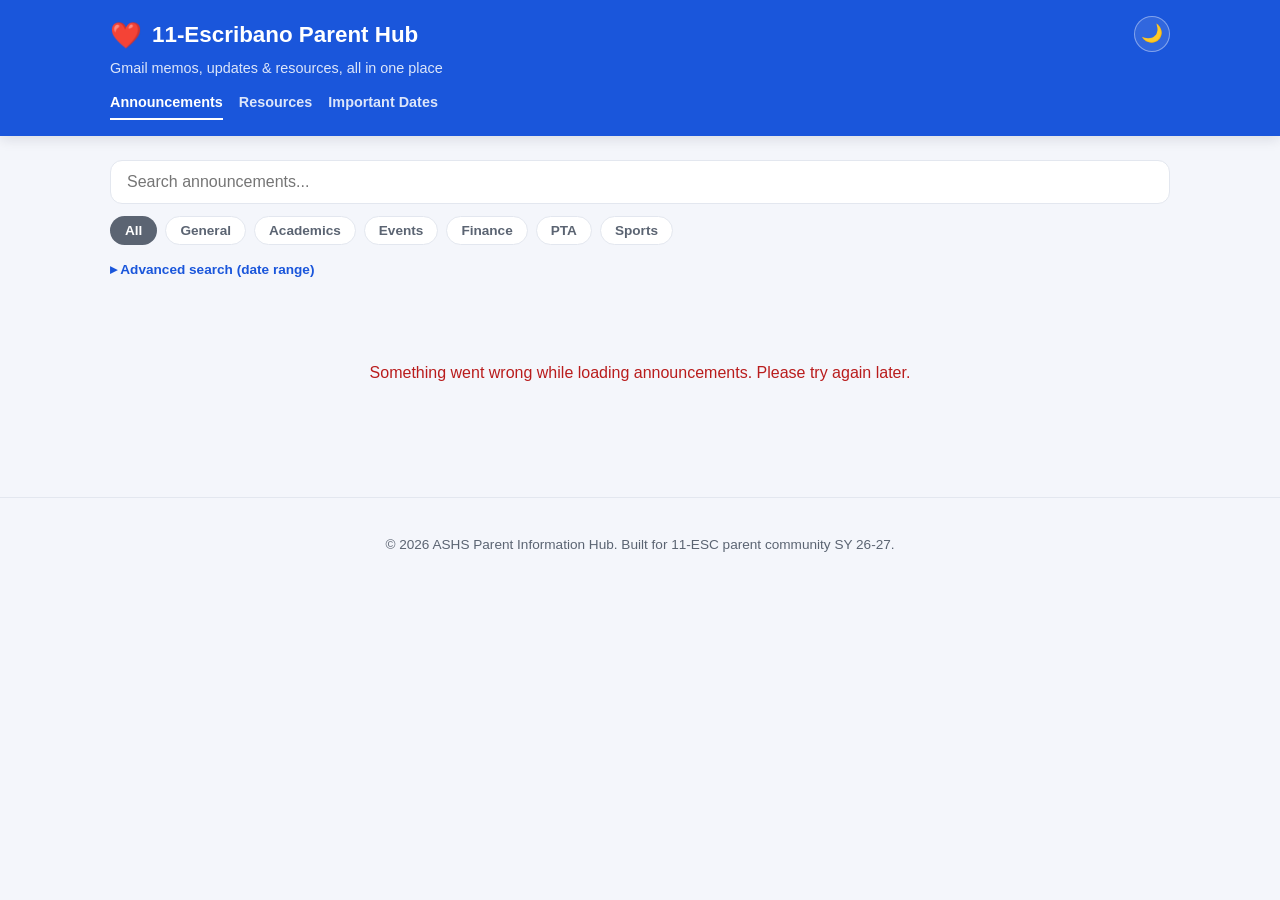
==== website/index.html @ edfa38f2 "Add Important Dates page New important-dates.html transcribes the school-year calendar shared by the" ====
<!DOCTYPE html>
<html lang="en">
<head>
  <meta charset="UTF-8" />
  <meta name="viewport" content="width=device-width, initial-scale=1.0" />
  <title>School Parent Information Hub</title>
  <meta name="description" content="Latest school announcements, events, and updates for parents." />
  <meta name="robots" content="noindex, nofollow" />
  <link rel="stylesheet" href="style.css" />
  <!-- Applies the saved/system theme before first paint, avoiding a flash
       of the wrong theme. theme.js (loaded later) only handles the toggle. -->
  <script>
    (function () {
      var saved = localStorage.getItem('theme');
      var theme = saved || (window.matchMedia('(prefers-color-scheme: dark)').matches ? 'dark' : 'light');
      document.documentElement.setAttribute('data-theme', theme);
    })();
  </script>
</head>
<body>

  <!-- ============================== HEADER ============================== -->
  <header class="site-header">
    <div class="header-inner">
      <button id="theme-toggle" class="theme-toggle" type="button" aria-label="Toggle dark mode">🌙</button>
      <div class="brand">
        <span class="brand-icon" aria-hidden="true">❤️</span>
        <span class="brand-name">11-Escribano Parent Hub</span>
      </div>
      <p class="brand-tagline">Gmail memos, updates &amp; resources, all in one place</p>
      <nav class="site-nav" aria-label="Site sections">
        <a href="index.html" class="site-nav-link is-active">Announcements</a>
        <a href="resources.html" class="site-nav-link">Resources</a>
        <a href="important-dates.html" class="site-nav-link">Important Dates</a>
      </nav>
    </div>
  </header>

  <!-- ============================== MAIN ============================== -->
  <main class="container">

    <!-- Controls: search + category filter -->
    <section class="controls" aria-label="Search and filter announcements">
      <div class="search-wrap">
        <label for="search-input" class="visually-hidden">Search announcements</label>
        <input
          type="search"
          id="search-input"
          class="search-input"
          placeholder="Search announcements..."
          autocomplete="off"
        />
      </div>

      <!-- Multi-select category chips: click to toggle a category on/off.
           No chips selected (besides "All") means no category restriction. -->
      <div class="category-chips" role="group" aria-label="Filter by category">
        <button type="button" class="category-chip is-active" data-category="all">All</button>
        <button type="button" class="category-chip" data-category="General">General</button>
        <button type="button" class="category-chip" data-category="Academics">Academics</button>
        <button type="button" class="category-chip" data-category="Events">Events</button>
        <button type="button" class="category-chip" data-category="Finance">Finance</button>
        <button type="button" class="category-chip" data-category="PTA">PTA</button>
        <button type="button" class="category-chip" data-category="Sports">Sports</button>
      </div>

      <button
        type="button"
        id="advanced-search-toggle"
        class="advanced-search-toggle"
        aria-expanded="false"
        aria-controls="advanced-search-panel"
      >
        ▸ Advanced search (date range)
      </button>

      <div id="advanced-search-panel" class="advanced-search-panel" hidden>
        <div class="date-field">
          <label for="date-from">From</label>
          <input type="date" id="date-from" />
        </div>
        <div class="date-field">
          <label for="date-to">To</label>
          <input type="date" id="date-to" />
        </div>
        <button type="button" id="date-clear" class="date-clear-btn">Clear dates</button>
      </div>
    </section>

    <!-- Status row: result count -->
    <p id="result-count" class="result-count" aria-live="polite"></p>

    <!-- Loading indicator -->
    <div id="loading-indicator" class="loading-indicator" role="status">
      <div class="spinner" aria-hidden="true"></div>
      <p>Loading announcements...</p>
    </div>

    <!-- No results message -->
    <div id="no-results" class="no-results" hidden>
      <p>No announcements found. Try a different search or category.</p>
    </div>

    <!-- Error message -->
    <div id="error-message" class="error-message" hidden>
      <p>Something went wrong while loading announcements. Please try again later.</p>
    </div>

    <!-- Announcement cards render here -->
    <section id="announcements-grid" class="announcements-grid" aria-label="Announcements"></section>

    <!-- Pagination controls -->
    <nav id="pagination" class="pagination" aria-label="Announcements pages" hidden>
      <button id="pagination-prev" class="pagination-btn" type="button">← Prev</button>
      <span id="pagination-status" class="pagination-status" aria-live="polite"></span>
      <button id="pagination-next" class="pagination-btn" type="button">Next →</button>
    </nav>

  </main>

  <!-- ============================== READ MORE MODAL ============================== -->
  <div id="modal-overlay" class="modal-overlay" hidden>
    <div class="modal" role="dialog" aria-modal="true" aria-labelledby="modal-title">
      <button id="modal-close" class="modal-close" aria-label="Close">&times;</button>
      <span id="modal-category" class="badge"></span>
      <h2 id="modal-title" class="modal-title"></h2>
      <p id="modal-date" class="modal-date"></p>
      <div id="modal-body" class="modal-body"></div>
      <div id="modal-attachments" class="modal-attachments"></div>
    </div>
  </div>

  <!-- ============================== FOOTER ============================== -->
  <footer class="site-footer">
    <p>&copy; <span id="footer-year"></span> ASHS Parent Information Hub. Built for 11-ESC parent community SY 26-27.</p>
  </footer>

  <script src="theme.js"></script>
  <script src="app.js"></script>
</body>
</html>
---- website/style.css ----
/* ============================================================================
   SCHOOL PARENT INFORMATION HUB — Stylesheet
   Design language: Material-inspired cards, rounded corners, soft shadows,
   accessible color contrast, mobile-first responsive layout.
   ============================================================================ */

/* ---------- Design tokens ---------- */
:root {
  --color-primary: #1a56db;
  --color-primary-dark: #1e429f;
  /* Deliberately independent of --color-primary: the header keeps this
     exact blue in both themes (a fixed brand color), while --color-primary
     itself gets brightened for dark mode so links/accents stay visible on
     a dark page background. Sharing one variable between "header
     background behind white text" and "accent color on a dark surface"
     would force a value that can't satisfy both contrast requirements. */
  --color-header-bg: #1a56db;
  --color-accent: #0e9f6e;
  --color-bg: #f4f6fb;
  --color-surface: #ffffff;
  --color-text: #1f2937;
  --color-text-muted: #5b6472;
  --color-border: #e3e7ef;
  --color-danger: #b91c1c;

  --category-general: #6b7280;
  --category-academics: #1a56db;
  --category-events: #7c3aed;
  --category-finance: #b45309;
  --category-pta: #be185d;
  --category-sports: #0e9f6e;

  --radius-md: 12px;
  --radius-lg: 16px;
  --shadow-sm: 0 1px 3px rgba(16, 24, 40, 0.08);
  --shadow-md: 0 4px 12px rgba(16, 24, 40, 0.10);
  --shadow-lg: 0 12px 32px rgba(16, 24, 40, 0.18);

  --header-height: 96px;
}

/* Dark theme overrides, applied via a data-theme attribute on <html> that
   theme.js sets before first paint (see the inline script in <head> of
   each page) — this avoids a flash of the wrong theme on load. Category
   badge colors are left unchanged: they're solid, saturated backgrounds
   with white text, so their contrast doesn't depend on the page theme. */
:root[data-theme="dark"] {
  --color-primary: #5b8def;
  --color-primary-dark: #3b6fd6;
  --color-accent: #22c58b;
  --color-bg: #10141c;
  --color-surface: #1a2130;
  --color-text: #e6e9ef;
  --color-text-muted: #9aa3b5;
  --color-border: #2b3346;
  --color-danger: #f87171;

  --shadow-sm: 0 1px 3px rgba(0, 0, 0, 0.4);
  --shadow-md: 0 4px 12px rgba(0, 0, 0, 0.5);
  --shadow-lg: 0 12px 32px rgba(0, 0, 0, 0.6);
}

/* ---------- Reset ---------- */
* {
  box-sizing: border-box;
}

html, body {
  margin: 0;
  padding: 0;
  /* Safety net: content (e.g. a long URL from an email body) that slips
     past a component's own wrapping rules scrolls within itself instead
     of stretching the whole page and breaking mobile layout. */
  overflow-x: hidden;
}

body {
  font-family: 'Segoe UI', Roboto, -apple-system, BlinkMacSystemFont, Arial, sans-serif;
  background-color: var(--color-bg);
  color: var(--color-text);
  line-height: 1.5;
  -webkit-font-smoothing: antialiased;
}

img {
  max-width: 100%;
}

.visually-hidden {
  position: absolute;
  width: 1px;
  height: 1px;
  overflow: hidden;
  clip: rect(0 0 0 0);
  white-space: nowrap;
}

/* ---------- Header ---------- */
.site-header {
  position: sticky;
  top: 0;
  z-index: 100;
  background-color: var(--color-header-bg);
  color: #fff;
  box-shadow: var(--shadow-md);
}

.header-inner {
  max-width: 1100px;
  margin: 0 auto;
  padding: 16px 20px;
  position: relative;
}

.theme-toggle {
  position: absolute;
  top: 16px;
  right: 20px;
  width: 36px;
  height: 36px;
  border-radius: 50%;
  border: 1px solid rgba(255, 255, 255, 0.4);
  background-color: rgba(255, 255, 255, 0.1);
  color: #fff;
  font-size: 1.1rem;
  line-height: 1;
  cursor: pointer;
  display: flex;
  align-items: center;
  justify-content: center;
}

.theme-toggle:hover,
.theme-toggle:focus {
  background-color: rgba(255, 255, 255, 0.2);
}

.brand {
  display: flex;
  align-items: center;
  gap: 10px;
  font-size: 1.4rem;
  font-weight: 700;
}

.brand-icon {
  font-size: 1.6rem;
}

.brand-tagline {
  margin: 4px 0 0;
  font-size: 0.9rem;
  color: rgba(255, 255, 255, 0.85);
}

.site-nav {
  display: flex;
  gap: 16px;
  margin-top: 12px;
}

.site-nav-link {
  color: rgba(255, 255, 255, 0.85);
  text-decoration: none;
  font-size: 0.9rem;
  font-weight: 600;
  padding-bottom: 4px;
  border-bottom: 2px solid transparent;
}

.site-nav-link:hover,
.site-nav-link:focus {
  color: #fff;
}

.site-nav-link.is-active {
  color: #fff;
  border-bottom-color: #fff;
}

/* ---------- Layout ---------- */
.container {
  max-width: 1100px;
  margin: 0 auto;
  padding: 24px 20px 48px;
}

/* ---------- Controls ---------- */
.controls {
  display: flex;
  flex-direction: column;
  gap: 12px;
  margin-bottom: 16px;
}

.search-wrap {
  width: 100%;
}

.search-input {
  width: 100%;
  padding: 12px 16px;
  font-size: 1rem;
  border: 1px solid var(--color-border);
  border-radius: var(--radius-md);
  background-color: var(--color-surface);
  color: var(--color-text);
}

.search-input:focus {
  outline: 2px solid var(--color-primary);
  outline-offset: 1px;
}

/* ---------- Category filter chips (multi-select) ---------- */
.category-chips {
  display: flex;
  flex-wrap: wrap;
  gap: 8px;
}

.category-chip {
  padding: 6px 14px;
  font-size: 0.85rem;
  font-weight: 600;
  border-radius: 999px;
  border: 1px solid var(--color-border);
  background-color: var(--color-surface);
  color: var(--color-text-muted);
  cursor: pointer;
}

.category-chip:hover,
.category-chip:focus {
  border-color: var(--color-primary);
}

.category-chip.is-active {
  color: #fff;
  border-color: transparent;
}

/* Reuse the same per-category colors as the card badges when active. */
.category-chip.is-active[data-category="all"] { background-color: var(--color-text-muted); }
.category-chip.is-active[data-category="General"] { background-color: var(--category-general); }
.category-chip.is-active[data-category="Academics"] { background-color: var(--category-academics); }
.category-chip.is-active[data-category="Events"] { background-color: var(--category-events); }
.category-chip.is-active[data-category="Finance"] { background-color: var(--category-finance); }
.category-chip.is-active[data-category="PTA"] { background-color: var(--category-pta); }
.category-chip.is-active[data-category="Sports"] { background-color: var(--category-sports); }

/* ---------- Advanced search (date range) ---------- */
.advanced-search-toggle {
  align-self: flex-start;
  background: none;
  border: none;
  color: var(--color-primary);
  font-size: 0.85rem;
  font-weight: 600;
  cursor: pointer;
  padding: 4px 0;
}

.advanced-search-panel {
  display: flex;
  flex-wrap: wrap;
  align-items: flex-end;
  gap: 16px;
  padding: 16px;
  background-color: var(--color-surface);
  border: 1px solid var(--color-border);
  border-radius: var(--radius-md);
}

.advanced-search-panel[hidden] {
  display: none;
}

.date-field {
  display: flex;
  flex-direction: column;
  gap: 4px;
  font-size: 0.85rem;
  color: var(--color-text-muted);
}

.date-field input[type="date"] {
  padding: 8px 10px;
  border: 1px solid var(--color-border);
  border-radius: var(--radius-md);
  background-color: var(--color-bg);
  color: var(--color-text);
  font-size: 0.9rem;
}

.date-clear-btn {
  padding: 8px 14px;
  font-size: 0.85rem;
  font-weight: 600;
  color: var(--color-text-muted);
  background-color: var(--color-bg);
  border: 1px solid var(--color-border);
  border-radius: var(--radius-md);
  cursor: pointer;
}

.date-clear-btn:hover,
.date-clear-btn:focus {
  color: var(--color-text);
}

/* ---------- Result count ---------- */
.result-count {
  margin: 0 0 16px;
  font-size: 0.9rem;
  color: var(--color-text-muted);
}

/* ---------- Loading / empty / error states ---------- */
.loading-indicator,
.no-results,
.error-message {
  text-align: center;
  padding: 48px 16px;
  color: var(--color-text-muted);
}

.spinner {
  width: 36px;
  height: 36px;
  margin: 0 auto 12px;
  border: 4px solid var(--color-border);
  border-top-color: var(--color-primary);
  border-radius: 50%;
  animation: spin 0.8s linear infinite;
}

@keyframes spin {
  to { transform: rotate(360deg); }
}

.error-message {
  color: var(--color-danger);
}

/* ---------- Announcement grid & cards ---------- */
.announcements-grid {
  display: grid;
  grid-template-columns: 1fr;
  gap: 16px;
}

@media (min-width: 640px) {
  .announcements-grid {
    grid-template-columns: repeat(2, 1fr);
  }
}

@media (min-width: 960px) {
  .announcements-grid {
    grid-template-columns: repeat(3, 1fr);
  }
}

/* ---------- Pagination ---------- */
.pagination {
  display: flex;
  align-items: center;
  justify-content: center;
  gap: 16px;
  margin-top: 28px;
}

.pagination[hidden] {
  display: none;
}

.pagination-btn {
  padding: 8px 16px;
  font-size: 0.9rem;
  font-weight: 600;
  color: var(--color-primary);
  background-color: var(--color-surface);
  border: 1px solid var(--color-border);
  border-radius: var(--radius-md);
  cursor: pointer;
}

.pagination-btn:hover:not(:disabled),
.pagination-btn:focus:not(:disabled) {
  background-color: var(--color-bg);
}

.pagination-btn:disabled {
  color: var(--color-text-muted);
  cursor: not-allowed;
  opacity: 0.6;
}

.pagination-status {
  font-size: 0.9rem;
  color: var(--color-text-muted);
  min-width: 100px;
  text-align: center;
}

.card {
  background-color: var(--color-surface);
  border-radius: var(--radius-lg);
  box-shadow: var(--shadow-sm);
  padding: 20px;
  display: flex;
  flex-direction: column;
  gap: 10px;
  /* Grid items default to min-width: auto, so a long unbroken word or URL
     in an email body would otherwise force the card (and the whole page)
     wider than the viewport instead of wrapping. */
  min-width: 0;
  overflow-wrap: break-word;
}

.card-header {
  display: flex;
  justify-content: space-between;
  align-items: flex-start;
  gap: 8px;
}

.card-title {
  font-size: 1.1rem;
  font-weight: 600;
  margin: 0;
  color: var(--color-text);
}

.card-date {
  margin: 0;
  font-size: 0.8rem;
  color: var(--color-text-muted);
  white-space: nowrap;
}

.card-summary {
  margin: 0;
  color: var(--color-text-muted);
  font-size: 0.95rem;
  flex-grow: 1;
}

.card-footer {
  display: flex;
  justify-content: space-between;
  align-items: center;
  margin-top: 4px;
}

.read-more-btn {
  background: none;
  border: none;
  color: var(--color-primary);
  font-weight: 600;
  font-size: 0.9rem;
  cursor: pointer;
  padding: 4px 0;
}

.read-more-btn:hover,
.read-more-btn:focus {
  text-decoration: underline;
}

/* ---------- Category badges ---------- */
.badge {
  display: inline-block;
  padding: 4px 10px;
  border-radius: 999px;
  font-size: 0.75rem;
  font-weight: 600;
  color: #fff;
  white-space: nowrap;
}

.badge--general   { background-color: var(--category-general); }
.badge--academics { background-color: var(--category-academics); }
.badge--events    { background-color: var(--category-events); }
.badge--finance   { background-color: var(--category-finance); }
.badge--pta       { background-color: var(--category-pta); }
.badge--sports    { background-color: var(--category-sports); }

/* ---------- Modal ---------- */
.modal-overlay {
  position: fixed;
  inset: 0;
  background-color: rgba(17, 24, 39, 0.55);
  display: flex;
  align-items: center;
  justify-content: center;
  padding: 20px;
  z-index: 200;
}

.modal-overlay[hidden] {
  display: none;
}

.modal {
  background-color: var(--color-surface);
  border-radius: var(--radius-lg);
  box-shadow: var(--shadow-lg);
  max-width: 600px;
  width: 100%;
  max-height: 85vh;
  overflow-y: auto;
  overflow-wrap: break-word;
  padding: 28px;
  position: relative;
}

.modal-close {
  position: absolute;
  top: 12px;
  right: 16px;
  background: none;
  border: none;
  font-size: 1.6rem;
  line-height: 1;
  cursor: pointer;
  color: var(--color-text-muted);
}

.modal-close:hover,
.modal-close:focus {
  color: var(--color-text);
}

.modal-title {
  margin: 12px 0 4px;
  font-size: 1.3rem;
}

.modal-date {
  margin: 0 0 16px;
  color: var(--color-text-muted);
  font-size: 0.9rem;
}

.modal-body {
  white-space: pre-wrap;
  color: var(--color-text);
  font-size: 1rem;
}

/* Applied when rendering a sanitized HTML email body instead of plain
   text — real markup already provides its own line breaks/spacing. */
.modal-body.is-rich {
  white-space: normal;
  line-height: 1.6;
  overflow-wrap: break-word;
}

.modal-body.is-rich p {
  margin: 0 0 12px;
}

.modal-body.is-rich a {
  color: var(--color-primary);
}

.modal-body.is-rich img {
  max-width: 100%;
  height: auto;
  border-radius: var(--radius-md);
  margin: 8px 0;
}

.modal-body.is-rich ul,
.modal-body.is-rich ol {
  padding-left: 22px;
  margin: 0 0 12px;
}

.modal-body.is-rich blockquote {
  margin: 0 0 12px;
  padding-left: 12px;
  border-left: 3px solid var(--color-border);
  color: var(--color-text-muted);
}

.modal-body.is-rich table {
  width: 100%;
  border-collapse: collapse;
  margin: 0 0 12px;
  /* Fixed layout makes columns share the table's own width instead of
     expanding to fit their content — needed because some emails (e.g.
     calendar invites) use deeply nested layout tables whose cells would
     otherwise refuse to wrap and force the modal to overflow. */
  table-layout: fixed;
}

.modal-body.is-rich th,
.modal-body.is-rich td {
  border: 1px solid var(--color-border);
  padding: 6px 10px;
  text-align: left;
  overflow-wrap: break-word;
}

.modal-body.is-rich hr {
  border: none;
  border-top: 1px solid var(--color-border);
  margin: 16px 0;
}

.modal-attachments {
  margin-top: 16px;
  font-size: 0.9rem;
  color: var(--color-text-muted);
}

.modal-attachments:empty {
  display: none;
}

.modal-attachments strong {
  color: var(--color-text);
}

.attachment-list {
  display: flex;
  flex-direction: column;
  gap: 12px;
  margin-top: 8px;
}

.attachment-item {
  border: 1px solid var(--color-border);
  border-radius: var(--radius-md);
  overflow: hidden;
}

.attachment-image-preview {
  display: block;
  width: 100%;
  max-height: 320px;
  object-fit: contain;
  background-color: var(--color-bg);
}

.attachment-pdf-preview {
  display: block;
  width: 100%;
  height: 360px;
  border: none;
}

.attachment-name-row {
  padding: 8px 12px;
  font-size: 0.85rem;
  background-color: var(--color-bg);
}

.attachment-name-row a {
  color: var(--color-primary);
}

/* ---------- Resources page ---------- */
.page-title {
  margin: 0 0 4px;
  font-size: 1.5rem;
  color: var(--color-text);
}

.page-subtitle {
  margin: 0 0 24px;
  color: var(--color-text-muted);
}

.resource-grid {
  display: grid;
  grid-template-columns: 1fr;
  gap: 16px;
}

@media (min-width: 640px) {
  .resource-grid {
    grid-template-columns: repeat(2, 1fr);
  }
}

@media (min-width: 960px) {
  .resource-grid {
    grid-template-columns: repeat(3, 1fr);
  }
}

.resource-card {
  display: flex;
  align-items: center;
  gap: 12px;
  background-color: var(--color-surface);
  border-radius: var(--radius-lg);
  box-shadow: var(--shadow-sm);
  padding: 18px 20px;
  text-decoration: none;
  color: var(--color-text);
  min-width: 0;
  overflow-wrap: break-word;
}

.resource-card:hover,
.resource-card:focus {
  box-shadow: var(--shadow-md);
}

.resource-icon {
  font-size: 1.6rem;
  flex-shrink: 0;
}

.resource-name {
  flex-grow: 1;
  font-weight: 600;
  font-size: 0.95rem;
}

.resource-type {
  flex-shrink: 0;
  font-size: 0.75rem;
  font-weight: 600;
  color: var(--color-text-muted);
  text-transform: uppercase;
}

/* ---------- Important Dates page ---------- */
.dates-list {
  list-style: none;
  margin: 0;
  padding: 0;
  display: flex;
  flex-direction: column;
  gap: 4px;
}

.dates-list li {
  padding: 14px 16px;
  background-color: var(--color-surface);
  border-radius: var(--radius-md);
  color: var(--color-text);
}

.dates-list li.is-highlighted {
  font-weight: 700;
  color: var(--color-primary);
  border-left: 4px solid var(--color-primary);
}

/* ---------- Footer ---------- */
.site-footer {
  text-align: center;
  padding: 24px 16px;
  color: var(--color-text-muted);
  font-size: 0.85rem;
  border-top: 1px solid var(--color-border);
}
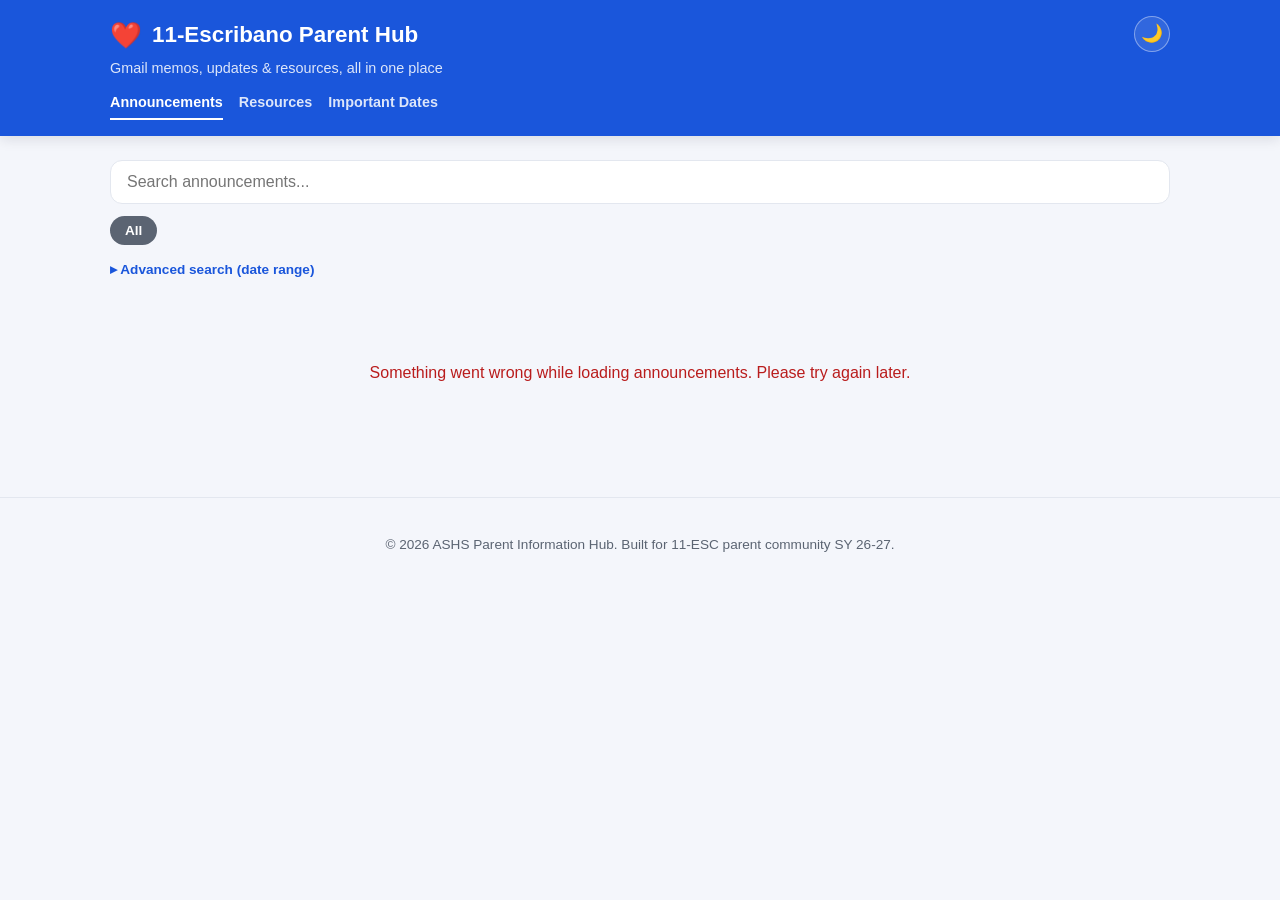
==== commit 448c84be: "Add better category management: dynamic chips + color config Category colors used to be split across" ====
--- a/website/index.html
+++ b/website/index.html
@@ -53,15 +53,13 @@
       </div>
 
       <!-- Multi-select category chips: click to toggle a category on/off.
-           No chips selected (besides "All") means no category restriction. -->
-      <div class="category-chips" role="group" aria-label="Filter by category">
+           No chips selected (besides "All") means no category restriction.
+           The "All" chip is the only one hardcoded — the rest are built by
+           Render.buildCategoryChips() from whatever categories actually
+           appear in the fetched data, so a brand-new category shows up
+           automatically with no HTML changes needed. -->
+      <div id="category-chips" class="category-chips" role="group" aria-label="Filter by category">
         <button type="button" class="category-chip is-active" data-category="all">All</button>
-        <button type="button" class="category-chip" data-category="General">General</button>
-        <button type="button" class="category-chip" data-category="Academics">Academics</button>
-        <button type="button" class="category-chip" data-category="Events">Events</button>
-        <button type="button" class="category-chip" data-category="Finance">Finance</button>
-        <button type="button" class="category-chip" data-category="PTA">PTA</button>
-        <button type="button" class="category-chip" data-category="Sports">Sports</button>
       </div>
 
       <button
--- a/website/style.css
+++ b/website/style.css
@@ -23,12 +23,13 @@
   --color-border: #e3e7ef;
   --color-danger: #b91c1c;
 
-  --category-general: #6b7280;
-  --category-academics: #1a56db;
-  --category-events: #7c3aed;
-  --category-finance: #b45309;
-  --category-pta: #be185d;
-  --category-sports: #0e9f6e;
+  /* Per-category colors live in app.js (CONFIG.CATEGORY_COLORS), not
+     here — badges and chips get their color via an inline style computed
+     by Render.categoryColor(), so a category works correctly (with an
+     automatic fallback color) even without a matching CSS rule. Keeping
+     colors in one JS config instead of splitting them across CSS and JS
+     is the whole point of that setup — see the README's "Better category
+     management" note. */
 
   --radius-md: 12px;
   --radius-lg: 16px;
@@ -238,16 +239,11 @@
 .category-chip.is-active {
   color: #fff;
   border-color: transparent;
-}
-
-/* Reuse the same per-category colors as the card badges when active. */
-.category-chip.is-active[data-category="all"] { background-color: var(--color-text-muted); }
-.category-chip.is-active[data-category="General"] { background-color: var(--category-general); }
-.category-chip.is-active[data-category="Academics"] { background-color: var(--category-academics); }
-.category-chip.is-active[data-category="Events"] { background-color: var(--category-events); }
-.category-chip.is-active[data-category="Finance"] { background-color: var(--category-finance); }
-.category-chip.is-active[data-category="PTA"] { background-color: var(--category-pta); }
-.category-chip.is-active[data-category="Sports"] { background-color: var(--category-sports); }
+  /* --chip-color is set inline by Render.buildCategoryChips() per category
+     (see app.js); the static "All" chip has no --chip-color, so it falls
+     back to the neutral muted color below. */
+  background-color: var(--chip-color, var(--color-text-muted));
+}
 
 /* ---------- Advanced search (date range) ---------- */
 .advanced-search-toggle {
@@ -479,13 +475,6 @@
   color: #fff;
   white-space: nowrap;
 }
-
-.badge--general   { background-color: var(--category-general); }
-.badge--academics { background-color: var(--category-academics); }
-.badge--events    { background-color: var(--category-events); }
-.badge--finance   { background-color: var(--category-finance); }
-.badge--pta       { background-color: var(--category-pta); }
-.badge--sports    { background-color: var(--category-sports); }
 
 /* ---------- Modal ---------- */
 .modal-overlay {
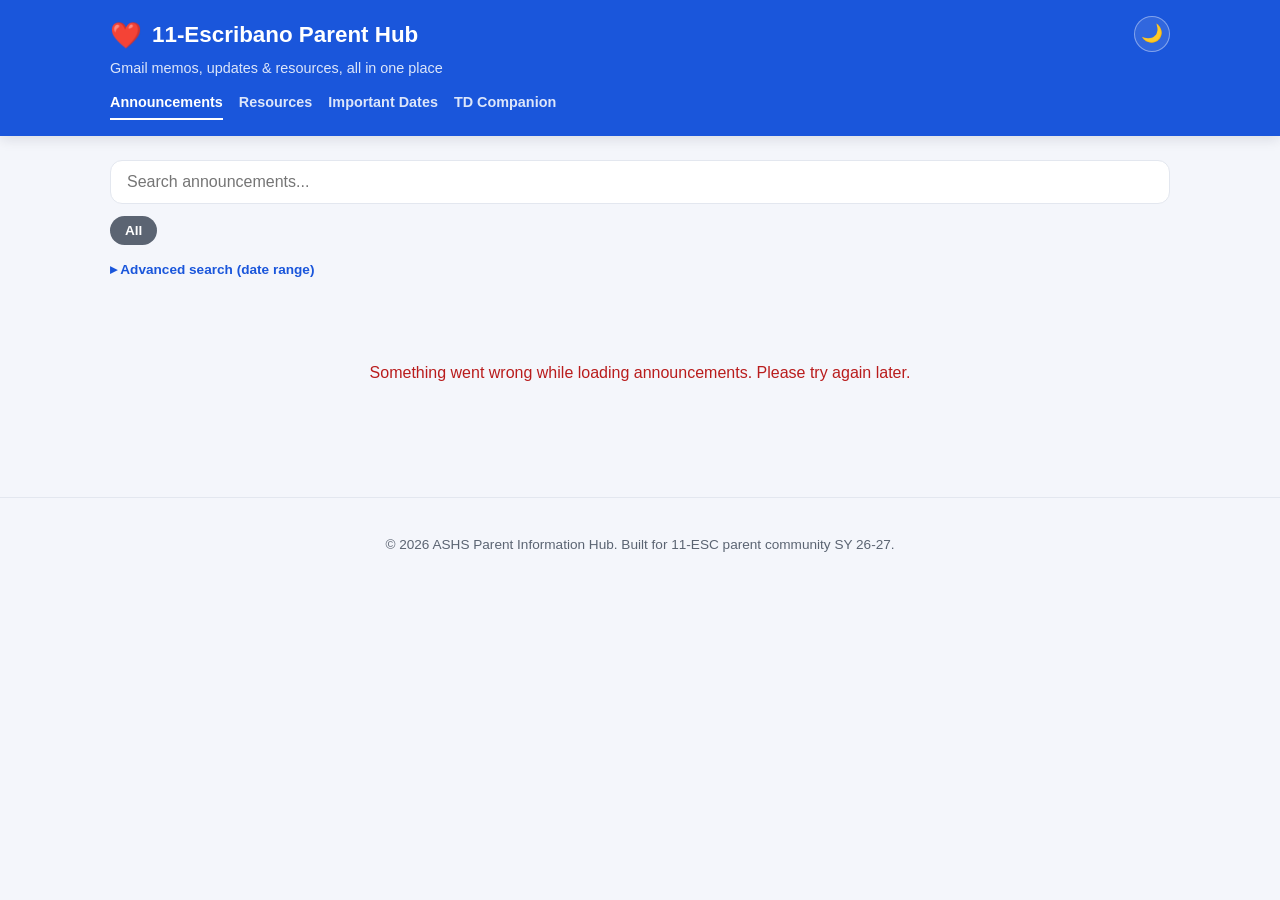
==== commit 726ea476: "Add TD Companion sign-up schedule page New td-companion.html/js reads the TD Tutoring adult-companio" ====
--- a/website/index.html
+++ b/website/index.html
@@ -32,6 +32,7 @@
         <a href="index.html" class="site-nav-link is-active">Announcements</a>
         <a href="resources.html" class="site-nav-link">Resources</a>
         <a href="important-dates.html" class="site-nav-link">Important Dates</a>
+        <a href="td-companion.html" class="site-nav-link">TD Companion</a>
       </nav>
     </div>
   </header>
--- a/website/style.css
+++ b/website/style.css
@@ -743,6 +743,157 @@
   border-left: 4px solid var(--color-primary);
 }
 
+/* Applied by the script at the bottom of important-dates.html once a
+   date (or, for a range, its last day) is in the past. Combines fine
+   with .is-highlighted — a highlighted date can also be a past one. */
+.dates-list li.is-passed {
+  text-decoration: line-through;
+  opacity: 0.55;
+}
+
+/* ---------- TD Companion page ---------- */
+.signup-link-btn {
+  display: inline-flex;
+  align-items: center;
+  gap: 8px;
+  margin-bottom: 24px;
+  padding: 12px 20px;
+  background-color: var(--color-primary);
+  color: #fff;
+  font-weight: 600;
+  font-size: 0.95rem;
+  text-decoration: none;
+  border-radius: var(--radius-md);
+}
+
+.signup-link-btn:hover,
+.signup-link-btn:focus {
+  background-color: var(--color-primary-dark);
+}
+
+.td-section-title {
+  font-size: 1.1rem;
+  margin: 0 0 12px;
+  color: var(--color-text);
+}
+
+.td-open-section {
+  margin-bottom: 32px;
+  padding: 16px;
+  background-color: var(--color-surface);
+  border: 1px solid var(--color-accent);
+  border-radius: var(--radius-lg);
+}
+
+.td-open-list {
+  list-style: none;
+  margin: 0;
+  padding: 0;
+  display: flex;
+  flex-direction: column;
+  gap: 8px;
+}
+
+.td-open-item {
+  display: flex;
+  flex-wrap: wrap;
+  align-items: center;
+  gap: 10px;
+  padding: 10px 12px;
+  background-color: var(--color-bg);
+  border-radius: var(--radius-md);
+}
+
+.td-open-date {
+  font-weight: 700;
+  color: var(--color-text);
+}
+
+.td-open-activity {
+  color: var(--color-text-muted);
+  flex-grow: 1;
+}
+
+.td-open-signup {
+  font-weight: 600;
+  color: var(--color-accent);
+  text-decoration: none;
+  white-space: nowrap;
+}
+
+.td-open-signup:hover,
+.td-open-signup:focus {
+  text-decoration: underline;
+}
+
+.td-schedule-list {
+  list-style: none;
+  margin: 0;
+  padding: 0;
+  display: flex;
+  flex-direction: column;
+  gap: 4px;
+}
+
+.td-schedule-item {
+  padding: 12px 16px;
+  background-color: var(--color-surface);
+  border-radius: var(--radius-md);
+}
+
+.td-schedule-item.is-passed {
+  opacity: 0.55;
+}
+
+.td-schedule-main {
+  display: flex;
+  flex-wrap: wrap;
+  align-items: center;
+  gap: 10px;
+}
+
+.td-schedule-date {
+  font-weight: 600;
+  color: var(--color-text);
+  min-width: 150px;
+}
+
+.td-schedule-activity {
+  color: var(--color-text-muted);
+  flex-grow: 1;
+}
+
+.td-schedule-remarks {
+  margin: 6px 0 0;
+  font-size: 0.85rem;
+  color: var(--color-text-muted);
+  font-style: italic;
+}
+
+.td-badge {
+  display: inline-block;
+  padding: 4px 10px;
+  border-radius: 999px;
+  font-size: 0.75rem;
+  font-weight: 600;
+  white-space: nowrap;
+}
+
+.td-badge--filled {
+  background-color: var(--color-accent);
+  color: #fff;
+}
+
+.td-badge--open {
+  background-color: var(--color-danger);
+  color: #fff;
+}
+
+.td-badge--tbc {
+  background-color: var(--color-border);
+  color: var(--color-text-muted);
+}
+
 /* ---------- Footer ---------- */
 .site-footer {
   text-align: center;
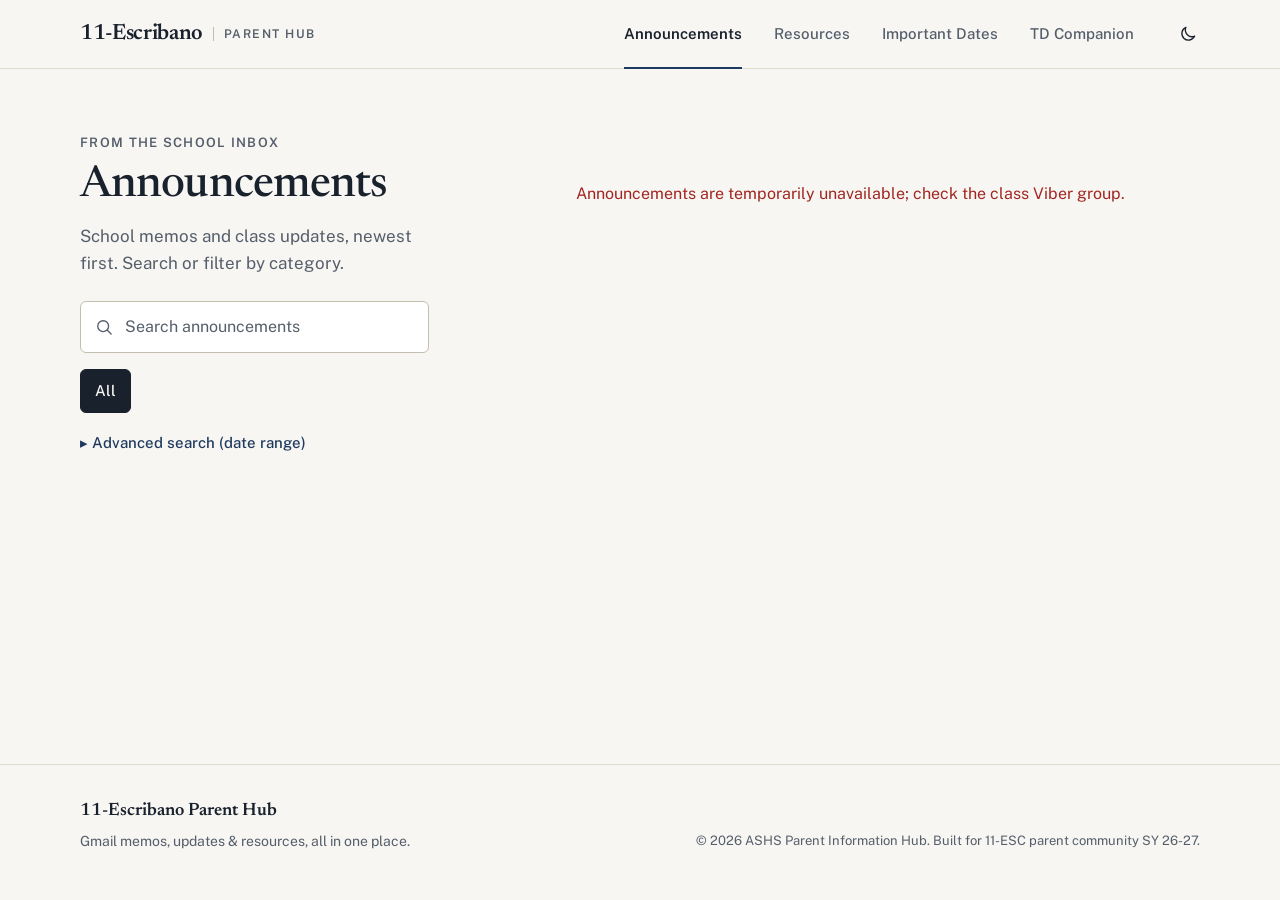
==== commit acce4e3d: "Privacy fixes (names-only TD feed, keyed announcements) and editorial redesign of all pages" ====
--- a/website/index.html
+++ b/website/index.html
@@ -6,7 +6,11 @@
   <title>School Parent Information Hub</title>
   <meta name="description" content="Latest school announcements, events, and updates for parents." />
   <meta name="robots" content="noindex, nofollow" />
-  <link rel="stylesheet" href="style.css" />
+  <link rel="icon" href="favicon.svg" type="image/svg+xml" />
+  <link rel="preconnect" href="https://fonts.googleapis.com" />
+  <link rel="preconnect" href="https://fonts.gstatic.com" crossorigin />
+  <link rel="stylesheet" href="https://fonts.googleapis.com/css2?family=Newsreader:opsz,wght@6..72,500;6..72,600&amp;family=Public+Sans:wght@400;500;600&amp;display=swap" />
+  <link rel="stylesheet" href="style.css?v=4" />
   <!-- Applies the saved/system theme before first paint, avoiding a flash
        of the wrong theme. theme.js (loaded later) only handles the toggle. -->
   <script>
@@ -18,109 +22,128 @@
   </script>
 </head>
 <body>
+  <a class="skip-link" href="#main">Skip to content</a>
 
   <!-- ============================== HEADER ============================== -->
   <header class="site-header">
     <div class="header-inner">
-      <button id="theme-toggle" class="theme-toggle" type="button" aria-label="Toggle dark mode">🌙</button>
-      <div class="brand">
-        <span class="brand-icon" aria-hidden="true">❤️</span>
-        <span class="brand-name">11-Escribano Parent Hub</span>
-      </div>
-      <p class="brand-tagline">Gmail memos, updates &amp; resources, all in one place</p>
+      <a class="brand" href="index.html">
+        <span class="brand-name">11-Escribano</span>
+        <span class="brand-sub">Parent Hub</span>
+      </a>
       <nav class="site-nav" aria-label="Site sections">
-        <a href="index.html" class="site-nav-link is-active">Announcements</a>
+        <a href="index.html" class="site-nav-link is-active" aria-current="page">Announcements</a>
         <a href="resources.html" class="site-nav-link">Resources</a>
         <a href="important-dates.html" class="site-nav-link">Important Dates</a>
         <a href="td-companion.html" class="site-nav-link">TD Companion</a>
       </nav>
+      <!-- Icons swap via CSS on [data-theme]; theme.js only updates the label. -->
+      <button id="theme-toggle" class="theme-toggle" type="button" aria-label="Toggle dark mode">
+        <svg class="icon icon-moon" viewBox="0 0 24 24" aria-hidden="true" focusable="false"><path d="M20 14.5A8 8 0 0 1 9.5 4a8 8 0 1 0 10.5 10.5z"/></svg>
+        <svg class="icon icon-sun" viewBox="0 0 24 24" aria-hidden="true" focusable="false"><circle cx="12" cy="12" r="4"/><path d="M12 2.5v2M12 19.5v2M4.6 4.6l1.4 1.4M18 18l1.4 1.4M2.5 12h2M19.5 12h2M4.6 19.4L6 18M18 6l1.4-1.4"/></svg>
+      </button>
     </div>
   </header>
 
   <!-- ============================== MAIN ============================== -->
-  <main class="container">
+  <main class="container" id="main">
 
-    <!-- Controls: search + category filter -->
-    <section class="controls" aria-label="Search and filter announcements">
-      <div class="search-wrap">
-        <label for="search-input" class="visually-hidden">Search announcements</label>
-        <input
-          type="search"
-          id="search-input"
-          class="search-input"
-          placeholder="Search announcements..."
-          autocomplete="off"
-        />
+    <div id="mock-banner" class="mock-banner" hidden>Preview mode: showing sample data from mock/announcements.json (not real announcements).</div>
+
+    <div class="page-layout">
+      <div class="page-head">
+        <p class="eyebrow">From the school inbox</p>
+        <h1 class="page-title">Announcements</h1>
+        <p class="page-subtitle">School memos and class updates, newest first. Search or filter by category.</p>
+
+        <!-- Controls: search + category filter -->
+          <section class="controls" aria-label="Search and filter announcements">
+          <div class="search-wrap">
+          <svg class="icon search-icon" viewBox="0 0 24 24" aria-hidden="true" focusable="false"><circle cx="11" cy="11" r="6.5"/><path d="M16 16l4.5 4.5"/></svg>
+            <label for="search-input" class="visually-hidden">Search announcements</label>
+            <input
+              type="search"
+              id="search-input"
+              class="search-input"
+              placeholder="Search announcements"
+              autocomplete="off"
+            />
+          </div>
+
+          <!-- Multi-select category chips: click to toggle a category on/off.
+               No chips selected (besides "All") means no category restriction.
+               The "All" chip is the only one hardcoded — the rest are built by
+               Render.buildCategoryChips() from whatever categories actually
+               appear in the fetched data, so a brand-new category shows up
+               automatically with no HTML changes needed. -->
+          <div id="category-chips" class="category-chips" role="group" aria-label="Filter by category">
+            <button type="button" class="category-chip is-active" data-category="all">All</button>
+          </div>
+
+          <button
+            type="button"
+            id="advanced-search-toggle"
+            class="advanced-search-toggle"
+            aria-expanded="false"
+            aria-controls="advanced-search-panel"
+          >
+            ▸ Advanced search (date range)
+          </button>
+
+          <div id="advanced-search-panel" class="advanced-search-panel" hidden>
+            <div class="date-field">
+              <label for="date-from">From</label>
+              <input type="date" id="date-from" />
+            </div>
+            <div class="date-field">
+              <label for="date-to">To</label>
+              <input type="date" id="date-to" />
+            </div>
+            <button type="button" id="date-clear" class="date-clear-btn">Clear dates</button>
+          </div>
+        </section>
+
       </div>
 
-      <!-- Multi-select category chips: click to toggle a category on/off.
-           No chips selected (besides "All") means no category restriction.
-           The "All" chip is the only one hardcoded — the rest are built by
-           Render.buildCategoryChips() from whatever categories actually
-           appear in the fetched data, so a brand-new category shows up
-           automatically with no HTML changes needed. -->
-      <div id="category-chips" class="category-chips" role="group" aria-label="Filter by category">
-        <button type="button" class="category-chip is-active" data-category="all">All</button>
+      <div class="page-body">
+        <!-- Status row: result count -->
+        <p id="result-count" class="result-count" aria-live="polite"></p>
+
+        <!-- Loading indicator -->
+        <div id="loading-indicator" class="loading-indicator" role="status">
+          <div class="spinner" aria-hidden="true"></div>
+          <p>Loading announcements...</p>
+        </div>
+
+        <!-- No results message -->
+        <div id="no-results" class="no-results" hidden>
+          <p>No announcements found. Try a different search or category.</p>
+        </div>
+
+        <!-- Error message -->
+        <div id="error-message" class="error-message" hidden>
+          <p>Announcements are temporarily unavailable; check the class Viber group.</p>
+        </div>
+
+        <!-- Announcement cards render here -->
+        <section id="announcements-grid" class="announcements-grid" aria-label="Announcements"></section>
+
+        <!-- Pagination controls -->
+        <nav id="pagination" class="pagination" aria-label="Announcements pages" hidden>
+          <button id="pagination-prev" class="pagination-btn" type="button">← Prev</button>
+          <span id="pagination-status" class="pagination-status" aria-live="polite"></span>
+          <button id="pagination-next" class="pagination-btn" type="button">Next →</button>
+        </nav>
+
       </div>
-
-      <button
-        type="button"
-        id="advanced-search-toggle"
-        class="advanced-search-toggle"
-        aria-expanded="false"
-        aria-controls="advanced-search-panel"
-      >
-        ▸ Advanced search (date range)
-      </button>
-
-      <div id="advanced-search-panel" class="advanced-search-panel" hidden>
-        <div class="date-field">
-          <label for="date-from">From</label>
-          <input type="date" id="date-from" />
-        </div>
-        <div class="date-field">
-          <label for="date-to">To</label>
-          <input type="date" id="date-to" />
-        </div>
-        <button type="button" id="date-clear" class="date-clear-btn">Clear dates</button>
-      </div>
-    </section>
-
-    <!-- Status row: result count -->
-    <p id="result-count" class="result-count" aria-live="polite"></p>
-
-    <!-- Loading indicator -->
-    <div id="loading-indicator" class="loading-indicator" role="status">
-      <div class="spinner" aria-hidden="true"></div>
-      <p>Loading announcements...</p>
     </div>
-
-    <!-- No results message -->
-    <div id="no-results" class="no-results" hidden>
-      <p>No announcements found. Try a different search or category.</p>
-    </div>
-
-    <!-- Error message -->
-    <div id="error-message" class="error-message" hidden>
-      <p>Something went wrong while loading announcements. Please try again later.</p>
-    </div>
-
-    <!-- Announcement cards render here -->
-    <section id="announcements-grid" class="announcements-grid" aria-label="Announcements"></section>
-
-    <!-- Pagination controls -->
-    <nav id="pagination" class="pagination" aria-label="Announcements pages" hidden>
-      <button id="pagination-prev" class="pagination-btn" type="button">← Prev</button>
-      <span id="pagination-status" class="pagination-status" aria-live="polite"></span>
-      <button id="pagination-next" class="pagination-btn" type="button">Next →</button>
-    </nav>
 
   </main>
 
   <!-- ============================== READ MORE MODAL ============================== -->
   <div id="modal-overlay" class="modal-overlay" hidden>
     <div class="modal" role="dialog" aria-modal="true" aria-labelledby="modal-title">
-      <button id="modal-close" class="modal-close" aria-label="Close">&times;</button>
+      <button id="modal-close" class="modal-close" aria-label="Close"><svg class="icon" viewBox="0 0 24 24" aria-hidden="true" focusable="false"><path d="M6 6l12 12M18 6L6 18"/></svg></button>
       <span id="modal-category" class="badge"></span>
       <h2 id="modal-title" class="modal-title"></h2>
       <p id="modal-date" class="modal-date"></p>
@@ -129,12 +152,17 @@
     </div>
   </div>
 
+
   <!-- ============================== FOOTER ============================== -->
   <footer class="site-footer">
-    <p>&copy; <span id="footer-year"></span> ASHS Parent Information Hub. Built for 11-ESC parent community SY 26-27.</p>
+    <div class="footer-inner">
+      <p class="footer-mark">11-Escribano Parent Hub</p>
+      <p class="footer-note">Gmail memos, updates &amp; resources, all in one place.</p>
+      <p class="footer-legal">&copy; <span id="footer-year"></span> ASHS Parent Information Hub. Built for 11-ESC parent community SY 26-27.</p>
+    </div>
   </footer>
 
-  <script src="theme.js"></script>
-  <script src="app.js"></script>
+  <script src="theme.js?v=2"></script>
+  <script src="app.js?v=3"></script>
 </body>
 </html>
--- a/website/style.css
+++ b/website/style.css
@@ -1,72 +1,98 @@
 /* ============================================================================
-   SCHOOL PARENT INFORMATION HUB — Stylesheet
-   Design language: Material-inspired cards, rounded corners, soft shadows,
-   accessible color contrast, mobile-first responsive layout.
+   11-ESCRIBANO PARENT HUB — Stylesheet
+   Calm editorial system: warm paper ground, one ink-navy accent, a single
+   warm accent reserved for OPEN TD slots, hairline rules instead of heavy
+   cards, and a serif/sans pairing (Newsreader + Public Sans).
+   Mobile-first; desktop (>= 1024px) switches to a two-column layout with a
+   sticky page-intro column on the left.
    ============================================================================ */
 
 /* ---------- Design tokens ---------- */
 :root {
-  --color-primary: #1a56db;
-  --color-primary-dark: #1e429f;
-  /* Deliberately independent of --color-primary: the header keeps this
-     exact blue in both themes (a fixed brand color), while --color-primary
-     itself gets brightened for dark mode so links/accents stay visible on
-     a dark page background. Sharing one variable between "header
-     background behind white text" and "accent color on a dark surface"
-     would force a value that can't satisfy both contrast requirements. */
-  --color-header-bg: #1a56db;
-  --color-accent: #0e9f6e;
-  --color-bg: #f4f6fb;
-  --color-surface: #ffffff;
-  --color-text: #1f2937;
-  --color-text-muted: #5b6472;
-  --color-border: #e3e7ef;
-  --color-danger: #b91c1c;
-
-  /* Per-category colors live in app.js (CONFIG.CATEGORY_COLORS), not
-     here — badges and chips get their color via an inline style computed
-     by Render.categoryColor(), so a category works correctly (with an
-     automatic fallback color) even without a matching CSS rule. Keeping
-     colors in one JS config instead of splitting them across CSS and JS
-     is the whole point of that setup — see the README's "Better category
-     management" note. */
-
-  --radius-md: 12px;
-  --radius-lg: 16px;
-  --shadow-sm: 0 1px 3px rgba(16, 24, 40, 0.08);
-  --shadow-md: 0 4px 12px rgba(16, 24, 40, 0.10);
-  --shadow-lg: 0 12px 32px rgba(16, 24, 40, 0.18);
-
-  --header-height: 96px;
-}
-
-/* Dark theme overrides, applied via a data-theme attribute on <html> that
-   theme.js sets before first paint (see the inline script in <head> of
-   each page) — this avoids a flash of the wrong theme on load. Category
-   badge colors are left unchanged: they're solid, saturated backgrounds
-   with white text, so their contrast doesn't depend on the page theme. */
+  color-scheme: light;
+
+  /* Surfaces & ink */
+  --bg: #f7f6f2;
+  --surface: #ffffff;
+  --surface-2: #efede6;
+  --text: #19212d;
+  --text-muted: #555e6b;
+  --rule: #dfdbd1;
+  --rule-strong: #c4beb1;
+
+  /* The one accent: ink navy */
+  --accent: #1f3a5f;
+  --accent-ink: #ffffff;          /* text on --accent */
+  --accent-tint: #e5ebf3;
+  --accent-text: #1f3a5f;         /* accent used as text on --bg */
+
+  /* Warm accent: OPEN volunteer slots only */
+  --warm: #a3441a;
+  --warm-ink: #ffffff;
+  --warm-tint: #f9ece4;
+  --warm-text: #93391a;
+
+  --danger: #a12622;
+  --focus: #1f3a5f;
+  --overlay: rgba(20, 24, 32, 0.5);
+
+  /* Type */
+  --font-display: 'Newsreader', 'Iowan Old Style', 'Palatino Linotype', Palatino, Georgia, serif;
+  --font-body: 'Public Sans', -apple-system, BlinkMacSystemFont, 'Segoe UI', Roboto, 'Helvetica Neue', Arial, sans-serif;
+
+  /* Spacing scale (4px base) */
+  --s-1: 4px;
+  --s-2: 8px;
+  --s-3: 12px;
+  --s-4: 16px;
+  --s-5: 24px;
+  --s-6: 32px;
+  --s-7: 48px;
+  --s-8: 64px;
+
+  --radius: 6px;
+  --radius-sm: 4px;
+  --gutter: 20px;
+  --brand-row: 56px;
+  --nav-row: 48px;
+  --max: 1200px;
+}
+
 :root[data-theme="dark"] {
-  --color-primary: #5b8def;
-  --color-primary-dark: #3b6fd6;
-  --color-accent: #22c58b;
-  --color-bg: #10141c;
-  --color-surface: #1a2130;
-  --color-text: #e6e9ef;
-  --color-text-muted: #9aa3b5;
-  --color-border: #2b3346;
-  --color-danger: #f87171;
-
-  --shadow-sm: 0 1px 3px rgba(0, 0, 0, 0.4);
-  --shadow-md: 0 4px 12px rgba(0, 0, 0, 0.5);
-  --shadow-lg: 0 12px 32px rgba(0, 0, 0, 0.6);
-}
-
-/* ---------- Reset ---------- */
-* {
+  color-scheme: dark;
+
+  --bg: #10151c;
+  --surface: #161d26;
+  --surface-2: #1d2631;
+  --text: #ebe8e1;
+  --text-muted: #a2abb7;
+  --rule: #29323e;
+  --rule-strong: #3b4655;
+
+  --accent: #a9c2e4;
+  --accent-ink: #0f1722;
+  --accent-tint: #1c2a3c;
+  --accent-text: #b4cbea;
+
+  --warm: #eea374;
+  --warm-ink: #22130a;
+  --warm-tint: #2c1f17;
+  --warm-text: #f2b089;
+
+  --danger: #f08a80;
+  --focus: #b4cbea;
+  --overlay: rgba(0, 0, 0, 0.65);
+}
+
+/* ---------- Reset & base ---------- */
+*,
+*::before,
+*::after {
   box-sizing: border-box;
 }
 
-html, body {
+html,
+body {
   margin: 0;
   padding: 0;
   /* Safety net: content (e.g. a long URL from an email body) that slips
@@ -75,520 +101,835 @@
   overflow-x: hidden;
 }
 
+html {
+  -webkit-text-size-adjust: 100%;
+  text-size-adjust: 100%;
+}
+
 body {
-  font-family: 'Segoe UI', Roboto, -apple-system, BlinkMacSystemFont, Arial, sans-serif;
-  background-color: var(--color-bg);
-  color: var(--color-text);
-  line-height: 1.5;
+  display: flex;
+  flex-direction: column;
+  min-height: 100vh;
+  font-family: var(--font-body);
+  font-size: 1rem;
+  line-height: 1.6;
+  background-color: var(--bg);
+  color: var(--text);
   -webkit-font-smoothing: antialiased;
+  -moz-osx-font-smoothing: grayscale;
+  font-feature-settings: 'kern' 1;
 }
 
 img {
   max-width: 100%;
 }
 
+a {
+  color: var(--accent-text);
+  text-underline-offset: 0.18em;
+  text-decoration-thickness: 1px;
+}
+
+h1, h2, h3 {
+  font-family: var(--font-display);
+  font-weight: 500;
+  letter-spacing: -0.01em;
+  line-height: 1.2;
+  margin: 0;
+}
+
+button,
+input {
+  font: inherit;
+  color: inherit;
+}
+
+button {
+  -webkit-tap-highlight-color: transparent;
+}
+
+:focus-visible {
+  outline: 2px solid var(--focus);
+  outline-offset: 2px;
+  border-radius: var(--radius-sm);
+}
+
+::selection {
+  background: var(--accent-tint);
+  color: var(--text);
+}
+
 .visually-hidden {
-  position: absolute;
+  position: absolute !important;
   width: 1px;
   height: 1px;
+  padding: 0;
+  margin: -1px;
   overflow: hidden;
   clip: rect(0 0 0 0);
   white-space: nowrap;
+  border: 0;
+}
+
+/* Author display rules (e.g. .signup-link-btn's inline-flex) would
+   otherwise override the HTML hidden attribute. */
+[hidden] {
+  display: none !important;
+}
+
+.icon {
+  width: 20px;
+  height: 20px;
+  flex-shrink: 0;
+  fill: none;
+  stroke: currentColor;
+  stroke-width: 1.6;
+  stroke-linecap: round;
+  stroke-linejoin: round;
+}
+
+.skip-link {
+  position: absolute;
+  left: var(--s-3);
+  top: -100px;
+  z-index: 300;
+  padding: var(--s-3) var(--s-4);
+  background: var(--accent);
+  color: var(--accent-ink);
+  font-weight: 600;
+  border-radius: var(--radius);
+  text-decoration: none;
+}
+
+.skip-link:focus {
+  top: var(--s-3);
 }
 
 /* ---------- Header ---------- */
+/* On phones the wordmark row scrolls away and only the tab row stays
+   pinned (negative sticky offset = height of the wordmark row). */
 .site-header {
   position: sticky;
-  top: 0;
+  top: calc(-1 * var(--brand-row));
   z-index: 100;
-  background-color: var(--color-header-bg);
-  color: #fff;
-  box-shadow: var(--shadow-md);
+  background-color: var(--bg);
+  border-bottom: 1px solid var(--rule);
+}
+
+@supports ((-webkit-backdrop-filter: blur(1px)) or (backdrop-filter: blur(1px))) {
+  .site-header {
+    background-color: color-mix(in srgb, var(--bg) 88%, transparent);
+    -webkit-backdrop-filter: saturate(1.4) blur(10px);
+    backdrop-filter: saturate(1.4) blur(10px);
+  }
 }
 
 .header-inner {
-  max-width: 1100px;
+  max-width: var(--max);
   margin: 0 auto;
-  padding: 16px 20px;
+  padding: 0 var(--gutter);
+  display: grid;
+  grid-template-columns: 1fr auto;
+  grid-template-rows: var(--brand-row) var(--nav-row);
+  align-items: center;
+}
+
+.brand {
+  display: inline-flex;
+  align-items: baseline;
+  gap: 10px;
+  min-height: 44px;
+  align-self: center;
+  align-items: center;
+  color: var(--text);
+  text-decoration: none;
+  justify-self: start;
+}
+
+.brand-name {
+  font-family: var(--font-display);
+  font-size: 1.375rem;
+  font-weight: 600;
+  letter-spacing: -0.015em;
+  line-height: 1;
+}
+
+.brand-sub {
+  font-size: 0.75rem;
+  font-weight: 600;
+  letter-spacing: 0.12em;
+  text-transform: uppercase;
+  color: var(--text-muted);
+  padding-left: 10px;
+  border-left: 1px solid var(--rule-strong);
+  line-height: 1.2;
+}
+
+.theme-toggle {
+  grid-column: 2;
+  grid-row: 1;
+  width: 44px;
+  height: 44px;
+  margin-right: -10px;
+  display: inline-flex;
+  align-items: center;
+  justify-content: center;
+  border: 0;
+  border-radius: var(--radius);
+  background: transparent;
+  color: var(--text);
+  cursor: pointer;
+}
+
+.theme-toggle:hover {
+  background-color: var(--surface-2);
+}
+
+.theme-toggle .icon-sun,
+:root[data-theme="dark"] .theme-toggle .icon-moon {
+  display: none;
+}
+
+:root[data-theme="dark"] .theme-toggle .icon-sun {
+  display: block;
+}
+
+.site-nav {
+  grid-column: 1 / -1;
+  grid-row: 2;
+  align-self: stretch;
+  display: flex;
+  gap: var(--s-5);
+  margin: 0 calc(-1 * var(--gutter));
+  padding: 0 var(--gutter);
+  /* Scrolls horizontally instead of wrapping once tabs don't fit. */
+  overflow-x: auto;
+  scrollbar-width: none;
+  -webkit-overflow-scrolling: touch;
+}
+
+.site-nav::-webkit-scrollbar {
+  display: none;
+}
+
+/* theme.js adds .is-scrollable only if the tabs don't fit; the right-edge
+   fade hints that there's more to swipe to. */
+.site-nav.is-scrollable {
+  -webkit-mask-image: linear-gradient(to right, #000 calc(100% - 32px), transparent);
+  mask-image: linear-gradient(to right, #000 calc(100% - 32px), transparent);
+  padding-right: 40px;
+}
+
+.site-nav-link {
   position: relative;
-}
-
-.theme-toggle {
+  display: inline-flex;
+  align-items: center;
+  min-height: 44px;
+  flex-shrink: 0;
+  white-space: nowrap;
+  font-size: 0.9375rem;
+  font-weight: 500;
+  color: var(--text-muted);
+  text-decoration: none;
+}
+
+.site-nav-link::after {
+  content: '';
   position: absolute;
-  top: 16px;
-  right: 20px;
-  width: 36px;
-  height: 36px;
-  border-radius: 50%;
-  border: 1px solid rgba(255, 255, 255, 0.4);
-  background-color: rgba(255, 255, 255, 0.1);
-  color: #fff;
-  font-size: 1.1rem;
-  line-height: 1;
-  cursor: pointer;
+  left: 0;
+  right: 0;
+  bottom: -1px;
+  height: 2px;
+  background: transparent;
+}
+
+.site-nav-link:hover {
+  color: var(--text);
+}
+
+.site-nav-link.is-active {
+  color: var(--text);
+  font-weight: 600;
+}
+
+.site-nav-link.is-active::after {
+  background: var(--accent);
+}
+
+.site-nav-link:focus-visible {
+  outline-offset: -2px;
+}
+
+/* ---------- Page layout ---------- */
+.container {
+  flex: 1 0 auto;
+  width: 100%;
+  max-width: var(--max);
+  margin: 0 auto;
+  padding: var(--s-6) var(--gutter) var(--s-8);
+}
+
+.page-head {
+  margin-bottom: var(--s-6);
+}
+
+.eyebrow {
+  margin: 0 0 var(--s-2);
+  font-size: 0.8125rem;
+  font-weight: 600;
+  letter-spacing: 0.1em;
+  text-transform: uppercase;
+  color: var(--text-muted);
+}
+
+.page-title {
+  font-size: 2.125rem;
+  line-height: 1.12;
+  letter-spacing: -0.02em;
+  color: var(--text);
+  text-wrap: balance;
+}
+
+.page-subtitle {
+  margin: var(--s-3) 0 0;
+  font-size: 1.0625rem;
+  line-height: 1.6;
+  color: var(--text-muted);
+  max-width: 38em;
+  text-wrap: pretty;
+}
+
+.page-subtitle strong {
+  color: var(--text);
+  font-weight: 600;
+}
+
+/* Section label used above lists (TD schedule, month groups). */
+.td-section-title,
+.dates-month {
   display: flex;
-  align-items: center;
-  justify-content: center;
-}
-
-.theme-toggle:hover,
-.theme-toggle:focus {
-  background-color: rgba(255, 255, 255, 0.2);
-}
-
-.brand {
-  display: flex;
-  align-items: center;
-  gap: 10px;
-  font-size: 1.4rem;
-  font-weight: 700;
-}
-
-.brand-icon {
-  font-size: 1.6rem;
-}
-
-.brand-tagline {
-  margin: 4px 0 0;
-  font-size: 0.9rem;
-  color: rgba(255, 255, 255, 0.85);
-}
-
-.site-nav {
-  display: flex;
-  gap: 16px;
-  margin-top: 12px;
-}
-
-.site-nav-link {
-  color: rgba(255, 255, 255, 0.85);
-  text-decoration: none;
-  font-size: 0.9rem;
-  font-weight: 600;
-  padding-bottom: 4px;
-  border-bottom: 2px solid transparent;
-}
-
-.site-nav-link:hover,
-.site-nav-link:focus {
-  color: #fff;
-}
-
-.site-nav-link.is-active {
-  color: #fff;
-  border-bottom-color: #fff;
-}
-
-/* ---------- Layout ---------- */
-.container {
-  max-width: 1100px;
-  margin: 0 auto;
-  padding: 24px 20px 48px;
-}
-
-/* ---------- Controls ---------- */
+  align-items: baseline;
+  gap: var(--s-2);
+  margin: 0 0 var(--s-2);
+  padding-bottom: var(--s-2);
+  font-family: var(--font-body);
+  font-size: 0.8125rem;
+  font-weight: 600;
+  letter-spacing: 0.1em;
+  text-transform: uppercase;
+  color: var(--text-muted);
+  border-bottom: 1px solid var(--rule-strong);
+}
+
+.mock-banner {
+  margin: 0 0 var(--s-5);
+  padding: var(--s-3) var(--s-4);
+  border: 1px dashed var(--rule-strong);
+  border-radius: var(--radius);
+  color: var(--text-muted);
+  font-size: 0.875rem;
+  line-height: 1.5;
+}
+
+.mock-banner::before {
+  content: 'Preview';
+  margin-right: var(--s-2);
+  padding: 1px 6px;
+  border-radius: var(--radius-sm);
+  background: var(--surface-2);
+  color: var(--text);
+  font-size: 0.75rem;
+  font-weight: 600;
+  letter-spacing: 0.06em;
+  text-transform: uppercase;
+}
+
+/* ---------- Controls (Announcements) ---------- */
 .controls {
   display: flex;
   flex-direction: column;
-  gap: 12px;
-  margin-bottom: 16px;
+  gap: var(--s-4);
+  margin-top: var(--s-5);
 }
 
 .search-wrap {
+  position: relative;
   width: 100%;
+}
+
+.search-icon {
+  position: absolute;
+  left: 14px;
+  top: 50%;
+  transform: translateY(-50%);
+  color: var(--text-muted);
+  pointer-events: none;
 }
 
 .search-input {
   width: 100%;
-  padding: 12px 16px;
+  min-height: 48px;
+  padding: 12px 14px 12px 44px;
   font-size: 1rem;
-  border: 1px solid var(--color-border);
-  border-radius: var(--radius-md);
-  background-color: var(--color-surface);
-  color: var(--color-text);
+  border: 1px solid var(--rule-strong);
+  border-radius: var(--radius);
+  background-color: var(--surface);
+  color: var(--text);
+  -webkit-appearance: none;
+  appearance: none;
+}
+
+.search-input::placeholder {
+  color: var(--text-muted);
+  opacity: 1;
+}
+
+.search-input:hover {
+  border-color: var(--text-muted);
 }
 
 .search-input:focus {
-  outline: 2px solid var(--color-primary);
-  outline-offset: 1px;
-}
-
-/* ---------- Category filter chips (multi-select) ---------- */
+  outline: none;
+  border-color: var(--accent);
+  box-shadow: 0 0 0 1px var(--accent);
+}
+
+/* Category chips: square-cornered tags with a colour dot; the selected
+   chip is filled with ink, so state doesn't rely on the dot colour. */
 .category-chips {
   display: flex;
   flex-wrap: wrap;
-  gap: 8px;
+  gap: var(--s-2);
 }
 
 .category-chip {
-  padding: 6px 14px;
-  font-size: 0.85rem;
-  font-weight: 600;
-  border-radius: 999px;
-  border: 1px solid var(--color-border);
-  background-color: var(--color-surface);
-  color: var(--color-text-muted);
+  display: inline-flex;
+  align-items: center;
+  gap: var(--s-2);
+  min-height: 44px;
+  padding: 0 14px;
+  font-size: 0.9375rem;
+  font-weight: 500;
+  border-radius: var(--radius);
+  border: 1px solid var(--rule-strong);
+  background-color: transparent;
+  color: var(--text);
   cursor: pointer;
 }
 
-.category-chip:hover,
-.category-chip:focus {
-  border-color: var(--color-primary);
+.category-chip::before {
+  content: '';
+  width: 8px;
+  height: 8px;
+  border-radius: 50%;
+  background: var(--chip-color, transparent);
+}
+
+.category-chip[data-category="all"]::before {
+  display: none;
+}
+
+.category-chip:hover {
+  border-color: var(--text-muted);
 }
 
 .category-chip.is-active {
-  color: #fff;
-  border-color: transparent;
-  /* --chip-color is set inline by Render.buildCategoryChips() per category
-     (see app.js); the static "All" chip has no --chip-color, so it falls
-     back to the neutral muted color below. */
-  background-color: var(--chip-color, var(--color-text-muted));
-}
-
-/* ---------- Advanced search (date range) ---------- */
+  background-color: var(--text);
+  border-color: var(--text);
+  color: var(--bg);
+}
+
+.category-chip.is-active::before {
+  box-shadow: 0 0 0 1.5px var(--bg);
+}
+
 .advanced-search-toggle {
   align-self: flex-start;
+  min-height: 44px;
+  margin: calc(-1 * var(--s-2)) 0;
+  padding: 0;
   background: none;
   border: none;
-  color: var(--color-primary);
-  font-size: 0.85rem;
-  font-weight: 600;
+  color: var(--accent-text);
+  font-size: 0.9375rem;
+  font-weight: 500;
   cursor: pointer;
-  padding: 4px 0;
+}
+
+.advanced-search-toggle:hover {
+  text-decoration: underline;
+  text-underline-offset: 0.18em;
 }
 
 .advanced-search-panel {
   display: flex;
   flex-wrap: wrap;
   align-items: flex-end;
-  gap: 16px;
-  padding: 16px;
-  background-color: var(--color-surface);
-  border: 1px solid var(--color-border);
-  border-radius: var(--radius-md);
-}
-
-.advanced-search-panel[hidden] {
-  display: none;
+  gap: var(--s-3) var(--s-4);
+  padding: var(--s-4);
+  background-color: var(--surface);
+  border: 1px solid var(--rule);
+  border-radius: var(--radius);
 }
 
 .date-field {
   display: flex;
   flex-direction: column;
-  gap: 4px;
-  font-size: 0.85rem;
-  color: var(--color-text-muted);
+  gap: var(--s-1);
+  flex: 1 1 140px;
+  font-size: 0.875rem;
+  font-weight: 500;
+  color: var(--text-muted);
 }
 
 .date-field input[type="date"] {
+  min-height: 44px;
   padding: 8px 10px;
-  border: 1px solid var(--color-border);
-  border-radius: var(--radius-md);
-  background-color: var(--color-bg);
-  color: var(--color-text);
-  font-size: 0.9rem;
-}
-
-.date-clear-btn {
-  padding: 8px 14px;
-  font-size: 0.85rem;
-  font-weight: 600;
-  color: var(--color-text-muted);
-  background-color: var(--color-bg);
-  border: 1px solid var(--color-border);
-  border-radius: var(--radius-md);
+  border: 1px solid var(--rule-strong);
+  border-radius: var(--radius);
+  background-color: var(--bg);
+  color: var(--text);
+  font-size: 1rem;
+}
+
+.date-clear-btn,
+.pagination-btn,
+.td-retry-btn {
+  display: inline-flex;
+  align-items: center;
+  justify-content: center;
+  min-height: 44px;
+  padding: 0 var(--s-4);
+  font-size: 0.9375rem;
+  font-weight: 500;
+  color: var(--text);
+  background-color: transparent;
+  border: 1px solid var(--rule-strong);
+  border-radius: var(--radius);
   cursor: pointer;
 }
 
 .date-clear-btn:hover,
-.date-clear-btn:focus {
-  color: var(--color-text);
-}
-
-/* ---------- Result count ---------- */
+.pagination-btn:hover:not(:disabled),
+.td-retry-btn:hover {
+  background-color: var(--surface-2);
+}
+
+/* ---------- Result count / states ---------- */
 .result-count {
-  margin: 0 0 16px;
-  font-size: 0.9rem;
-  color: var(--color-text-muted);
-}
-
-/* ---------- Loading / empty / error states ---------- */
+  margin: 0;
+  padding-bottom: var(--s-2);
+  font-size: 0.8125rem;
+  font-weight: 600;
+  letter-spacing: 0.1em;
+  text-transform: uppercase;
+  color: var(--text-muted);
+  border-bottom: 1px solid var(--rule-strong);
+}
+
+.result-count:empty {
+  display: none;
+}
+
 .loading-indicator,
 .no-results,
 .error-message {
+  padding: var(--s-7) var(--s-4);
   text-align: center;
-  padding: 48px 16px;
-  color: var(--color-text-muted);
+  color: var(--text-muted);
+}
+
+.error-message {
+  color: var(--danger);
+}
+
+.error-message p,
+.loading-indicator p,
+.no-results p {
+  margin: 0;
+}
+
+.td-retry-btn {
+  margin-top: var(--s-4);
+  color: var(--text);
 }
 
 .spinner {
-  width: 36px;
-  height: 36px;
-  margin: 0 auto 12px;
-  border: 4px solid var(--color-border);
-  border-top-color: var(--color-primary);
+  width: 28px;
+  height: 28px;
+  margin: 0 auto var(--s-3);
+  border: 2px solid var(--rule);
+  border-top-color: var(--accent);
   border-radius: 50%;
-  animation: spin 0.8s linear infinite;
+  animation: spin 0.9s linear infinite;
 }
 
 @keyframes spin {
   to { transform: rotate(360deg); }
 }
 
-.error-message {
-  color: var(--color-danger);
-}
-
-/* ---------- Announcement grid & cards ---------- */
+/* ---------- Announcement feed ---------- */
+/* Each announcement is a row separated by hairlines, not a floating card.
+   The title/date wrapper uses display: contents so date, title, excerpt,
+   category and "Read more" can be placed on one grid. */
 .announcements-grid {
+  display: flex;
+  flex-direction: column;
+}
+
+.card {
   display: grid;
-  grid-template-columns: 1fr;
-  gap: 16px;
-}
-
-@media (min-width: 640px) {
-  .announcements-grid {
-    grid-template-columns: repeat(2, 1fr);
-  }
-}
-
-@media (min-width: 960px) {
-  .announcements-grid {
-    grid-template-columns: repeat(3, 1fr);
-  }
+  grid-template-columns: 1fr auto;
+  grid-template-areas:
+    "date date"
+    "title title"
+    "summary summary"
+    "badge footer";
+  column-gap: var(--s-4);
+  padding: var(--s-5) 0;
+  border-bottom: 1px solid var(--rule);
+  /* Grid items default to min-width: auto, so a long unbroken word or URL
+     would otherwise force the row wider than the viewport. */
+  min-width: 0;
+  overflow-wrap: break-word;
+}
+
+.card-header {
+  display: contents;
+}
+
+.card-date {
+  grid-area: date;
+  margin: 0 0 var(--s-2);
+  font-size: 0.875rem;
+  font-weight: 500;
+  color: var(--text-muted);
+  font-variant-numeric: tabular-nums;
+}
+
+.card-title {
+  grid-area: title;
+  font-size: 1.375rem;
+  line-height: 1.25;
+  font-weight: 500;
+  color: var(--text);
+  text-wrap: balance;
+  min-width: 0;
+}
+
+.card-summary {
+  grid-area: summary;
+  margin: var(--s-2) 0 var(--s-3);
+  font-size: 1rem;
+  line-height: 1.6;
+  color: var(--text-muted);
+  max-width: 40em;
+}
+
+.card > .badge {
+  grid-area: badge;
+  align-self: center;
+  justify-self: start;
+}
+
+.card-footer {
+  grid-area: footer;
+  display: flex;
+  align-items: center;
+}
+
+.read-more-btn {
+  display: inline-flex;
+  align-items: center;
+  min-height: 44px;
+  padding: 0 0 0 var(--s-2);
+  background: none;
+  border: none;
+  color: var(--accent-text);
+  font-weight: 600;
+  font-size: 0.9375rem;
+  cursor: pointer;
+}
+
+.read-more-btn:hover {
+  text-decoration: underline;
+  text-underline-offset: 0.18em;
+}
+
+/* Category label: text + small colour dot (colour comes from app.js as
+   --cat-color). Quiet by design; the word carries the meaning. */
+.badge {
+  display: inline-flex;
+  align-items: center;
+  gap: 7px;
+  font-size: 0.8125rem;
+  font-weight: 600;
+  letter-spacing: 0.06em;
+  text-transform: uppercase;
+  color: var(--text-muted);
+  white-space: nowrap;
+}
+
+.badge::before {
+  content: '';
+  width: 8px;
+  height: 8px;
+  border-radius: 50%;
+  background: var(--cat-color, var(--text-muted));
 }
 
 /* ---------- Pagination ---------- */
 .pagination {
   display: flex;
   align-items: center;
-  justify-content: center;
-  gap: 16px;
-  margin-top: 28px;
-}
-
-.pagination[hidden] {
-  display: none;
-}
-
-.pagination-btn {
-  padding: 8px 16px;
-  font-size: 0.9rem;
-  font-weight: 600;
-  color: var(--color-primary);
-  background-color: var(--color-surface);
-  border: 1px solid var(--color-border);
-  border-radius: var(--radius-md);
-  cursor: pointer;
-}
-
-.pagination-btn:hover:not(:disabled),
-.pagination-btn:focus:not(:disabled) {
-  background-color: var(--color-bg);
+  justify-content: space-between;
+  gap: var(--s-4);
+  margin-top: var(--s-5);
 }
 
 .pagination-btn:disabled {
-  color: var(--color-text-muted);
+  color: var(--text-muted);
+  border-color: var(--rule);
   cursor: not-allowed;
-  opacity: 0.6;
 }
 
 .pagination-status {
-  font-size: 0.9rem;
-  color: var(--color-text-muted);
-  min-width: 100px;
+  font-size: 0.9375rem;
+  color: var(--text-muted);
   text-align: center;
-}
-
-.card {
-  background-color: var(--color-surface);
-  border-radius: var(--radius-lg);
-  box-shadow: var(--shadow-sm);
-  padding: 20px;
-  display: flex;
-  flex-direction: column;
-  gap: 10px;
-  /* Grid items default to min-width: auto, so a long unbroken word or URL
-     in an email body would otherwise force the card (and the whole page)
-     wider than the viewport instead of wrapping. */
-  min-width: 0;
-  overflow-wrap: break-word;
-}
-
-.card-header {
-  display: flex;
-  justify-content: space-between;
-  align-items: flex-start;
-  gap: 8px;
-}
-
-.card-title {
-  font-size: 1.1rem;
-  font-weight: 600;
-  margin: 0;
-  color: var(--color-text);
-}
-
-.card-date {
-  margin: 0;
-  font-size: 0.8rem;
-  color: var(--color-text-muted);
-  white-space: nowrap;
-}
-
-.card-summary {
-  margin: 0;
-  color: var(--color-text-muted);
-  font-size: 0.95rem;
-  flex-grow: 1;
-}
-
-.card-footer {
-  display: flex;
-  justify-content: space-between;
-  align-items: center;
-  margin-top: 4px;
-}
-
-.read-more-btn {
-  background: none;
-  border: none;
-  color: var(--color-primary);
-  font-weight: 600;
-  font-size: 0.9rem;
-  cursor: pointer;
-  padding: 4px 0;
-}
-
-.read-more-btn:hover,
-.read-more-btn:focus {
-  text-decoration: underline;
-}
-
-/* ---------- Category badges ---------- */
-.badge {
-  display: inline-block;
-  padding: 4px 10px;
-  border-radius: 999px;
-  font-size: 0.75rem;
-  font-weight: 600;
-  color: #fff;
-  white-space: nowrap;
+  font-variant-numeric: tabular-nums;
 }
 
 /* ---------- Modal ---------- */
 .modal-overlay {
   position: fixed;
   inset: 0;
-  background-color: rgba(17, 24, 39, 0.55);
+  z-index: 200;
   display: flex;
-  align-items: center;
+  align-items: flex-end;
   justify-content: center;
-  padding: 20px;
-  z-index: 200;
-}
-
-.modal-overlay[hidden] {
-  display: none;
+  padding: 0;
+  background-color: var(--overlay);
 }
 
 .modal {
-  background-color: var(--color-surface);
-  border-radius: var(--radius-lg);
-  box-shadow: var(--shadow-lg);
-  max-width: 600px;
+  position: relative;
   width: 100%;
-  max-height: 85vh;
+  max-width: 680px;
+  max-height: 88vh;
   overflow-y: auto;
   overflow-wrap: break-word;
-  padding: 28px;
-  position: relative;
+  padding: var(--s-6) var(--gutter) var(--s-6);
+  background-color: var(--surface);
+  border-radius: 12px 12px 0 0;
+  border: 1px solid var(--rule);
+  box-shadow: 0 -8px 40px rgba(0, 0, 0, 0.18);
+}
+
+@media (min-width: 640px) {
+  .modal-overlay {
+    align-items: center;
+    padding: var(--s-5);
+  }
+
+  .modal {
+    padding: var(--s-7) var(--s-7) var(--s-6);
+    border-radius: var(--radius);
+    box-shadow: 0 24px 60px rgba(0, 0, 0, 0.22);
+  }
 }
 
 .modal-close {
   position: absolute;
-  top: 12px;
-  right: 16px;
+  top: var(--s-3);
+  right: var(--s-3);
+  width: 44px;
+  height: 44px;
+  display: inline-flex;
+  align-items: center;
+  justify-content: center;
   background: none;
   border: none;
-  font-size: 1.6rem;
-  line-height: 1;
+  border-radius: var(--radius);
+  color: var(--text-muted);
   cursor: pointer;
-  color: var(--color-text-muted);
-}
-
-.modal-close:hover,
-.modal-close:focus {
-  color: var(--color-text);
+}
+
+.modal-close:hover {
+  color: var(--text);
+  background: var(--surface-2);
 }
 
 .modal-title {
-  margin: 12px 0 4px;
-  font-size: 1.3rem;
+  margin: var(--s-3) 0 var(--s-1);
+  padding-right: var(--s-6);
+  font-size: 1.75rem;
+  line-height: 1.2;
+  text-wrap: balance;
 }
 
 .modal-date {
-  margin: 0 0 16px;
-  color: var(--color-text-muted);
-  font-size: 0.9rem;
+  margin: 0 0 var(--s-5);
+  padding-bottom: var(--s-4);
+  border-bottom: 1px solid var(--rule);
+  color: var(--text-muted);
+  font-size: 0.9375rem;
 }
 
 .modal-body {
   white-space: pre-wrap;
-  color: var(--color-text);
-  font-size: 1rem;
+  color: var(--text);
+  font-size: 1.0625rem;
+  line-height: 1.65;
 }
 
 /* Applied when rendering a sanitized HTML email body instead of plain
    text — real markup already provides its own line breaks/spacing. */
 .modal-body.is-rich {
   white-space: normal;
-  line-height: 1.6;
   overflow-wrap: break-word;
 }
 
 .modal-body.is-rich p {
-  margin: 0 0 12px;
+  margin: 0 0 var(--s-3);
 }
 
 .modal-body.is-rich a {
-  color: var(--color-primary);
+  color: var(--accent-text);
 }
 
 .modal-body.is-rich img {
   max-width: 100%;
   height: auto;
-  border-radius: var(--radius-md);
-  margin: 8px 0;
+  border-radius: var(--radius);
+  margin: var(--s-2) 0;
 }
 
 .modal-body.is-rich ul,
 .modal-body.is-rich ol {
   padding-left: 22px;
-  margin: 0 0 12px;
+  margin: 0 0 var(--s-3);
 }
 
 .modal-body.is-rich blockquote {
-  margin: 0 0 12px;
-  padding-left: 12px;
-  border-left: 3px solid var(--color-border);
-  color: var(--color-text-muted);
+  margin: 0 0 var(--s-3);
+  padding-left: var(--s-3);
+  border-left: 2px solid var(--rule-strong);
+  color: var(--text-muted);
 }
 
 .modal-body.is-rich table {
   width: 100%;
   border-collapse: collapse;
-  margin: 0 0 12px;
+  margin: 0 0 var(--s-3);
   /* Fixed layout makes columns share the table's own width instead of
-     expanding to fit their content — needed because some emails (e.g.
-     calendar invites) use deeply nested layout tables whose cells would
-     otherwise refuse to wrap and force the modal to overflow. */
+     expanding to fit their content (nested email layout tables). */
   table-layout: fixed;
 }
 
 .modal-body.is-rich th,
 .modal-body.is-rich td {
-  border: 1px solid var(--color-border);
+  border: 1px solid var(--rule);
   padding: 6px 10px;
   text-align: left;
   overflow-wrap: break-word;
@@ -596,14 +937,16 @@
 
 .modal-body.is-rich hr {
   border: none;
-  border-top: 1px solid var(--color-border);
-  margin: 16px 0;
+  border-top: 1px solid var(--rule);
+  margin: var(--s-4) 0;
 }
 
 .modal-attachments {
-  margin-top: 16px;
-  font-size: 0.9rem;
-  color: var(--color-text-muted);
+  margin-top: var(--s-5);
+  padding-top: var(--s-4);
+  border-top: 1px solid var(--rule);
+  font-size: 0.9375rem;
+  color: var(--text-muted);
 }
 
 .modal-attachments:empty {
@@ -611,19 +954,22 @@
 }
 
 .modal-attachments strong {
-  color: var(--color-text);
+  font-size: 0.8125rem;
+  letter-spacing: 0.1em;
+  text-transform: uppercase;
+  color: var(--text-muted);
 }
 
 .attachment-list {
   display: flex;
   flex-direction: column;
-  gap: 12px;
-  margin-top: 8px;
+  gap: var(--s-3);
+  margin-top: var(--s-2);
 }
 
 .attachment-item {
-  border: 1px solid var(--color-border);
-  border-radius: var(--radius-md);
+  border: 1px solid var(--rule);
+  border-radius: var(--radius);
   overflow: hidden;
 }
 
@@ -632,7 +978,7 @@
   width: 100%;
   max-height: 320px;
   object-fit: contain;
-  background-color: var(--color-bg);
+  background-color: var(--surface-2);
 }
 
 .attachment-pdf-preview {
@@ -643,262 +989,749 @@
 }
 
 .attachment-name-row {
-  padding: 8px 12px;
-  font-size: 0.85rem;
-  background-color: var(--color-bg);
+  padding: var(--s-3) var(--s-3);
+  font-size: 0.9375rem;
+  color: var(--text);
+  background-color: var(--surface-2);
 }
 
 .attachment-name-row a {
-  color: var(--color-primary);
-}
-
-/* ---------- Resources page ---------- */
-.page-title {
-  margin: 0 0 4px;
-  font-size: 1.5rem;
-  color: var(--color-text);
-}
-
-.page-subtitle {
-  margin: 0 0 24px;
-  color: var(--color-text-muted);
+  color: var(--accent-text);
+}
+
+/* ---------- Resources ---------- */
+.resource-note {
+  position: relative;
+  margin: var(--s-5) 0 0;
+  padding: var(--s-3) var(--s-4) var(--s-3) 44px;
+  font-size: 0.9375rem;
+  line-height: 1.55;
+  color: var(--text-muted);
+  background: var(--surface-2);
+  border-radius: var(--radius);
+}
+
+.resource-note strong {
+  color: var(--text);
+  font-weight: 600;
+}
+
+/* Lock glyph drawn in CSS (shared by the note and login badges). */
+.resource-note::before,
+.resource-login-badge::before {
+  content: '';
+  display: inline-block;
+  width: 14px;
+  height: 14px;
+  background-color: currentColor;
+  -webkit-mask: url("data:image/svg+xml,%3Csvg xmlns='http://www.w3.org/2000/svg' viewBox='0 0 24 24' fill='none' stroke='black' stroke-width='2' stroke-linecap='round' stroke-linejoin='round'%3E%3Crect x='5' y='11' width='14' height='10' rx='2'/%3E%3Cpath d='M8 11V7a4 4 0 0 1 8 0v4'/%3E%3C/svg%3E") center / contain no-repeat;
+  mask: url("data:image/svg+xml,%3Csvg xmlns='http://www.w3.org/2000/svg' viewBox='0 0 24 24' fill='none' stroke='black' stroke-width='2' stroke-linecap='round' stroke-linejoin='round'%3E%3Crect x='5' y='11' width='14' height='10' rx='2'/%3E%3Cpath d='M8 11V7a4 4 0 0 1 8 0v4'/%3E%3C/svg%3E") center / contain no-repeat;
+}
+
+.resource-note::before {
+  position: absolute;
+  left: var(--s-4);
+  top: 16px;
+  width: 16px;
+  height: 16px;
+  color: var(--text);
 }
 
 .resource-grid {
   display: grid;
   grid-template-columns: 1fr;
-  gap: 16px;
-}
-
-@media (min-width: 640px) {
-  .resource-grid {
-    grid-template-columns: repeat(2, 1fr);
-  }
-}
-
-@media (min-width: 960px) {
-  .resource-grid {
-    grid-template-columns: repeat(3, 1fr);
-  }
+  border-top: 1px solid var(--rule-strong);
 }
 
 .resource-card {
-  display: flex;
-  align-items: center;
-  gap: 12px;
-  background-color: var(--color-surface);
-  border-radius: var(--radius-lg);
-  box-shadow: var(--shadow-sm);
-  padding: 18px 20px;
+  display: grid;
+  grid-template-columns: 40px 1fr auto;
+  align-items: center;
+  gap: var(--s-4);
+  min-height: 76px;
+  padding: var(--s-4) var(--s-1) var(--s-4) 0;
+  border-bottom: 1px solid var(--rule);
   text-decoration: none;
-  color: var(--color-text);
+  color: var(--text);
   min-width: 0;
   overflow-wrap: break-word;
 }
 
-.resource-card:hover,
-.resource-card:focus {
-  box-shadow: var(--shadow-md);
+.resource-card:focus-visible {
+  outline-offset: -2px;
 }
 
 .resource-icon {
-  font-size: 1.6rem;
+  display: inline-flex;
+  align-items: center;
+  justify-content: center;
+  width: 40px;
+  height: 40px;
+  border-radius: var(--radius);
+  background: var(--surface-2);
+  color: var(--accent-text);
+}
+
+.resource-name {
+  min-width: 0;
+  font-size: 1.0625rem;
+  font-weight: 500;
+  line-height: 1.4;
+}
+
+.resource-type {
+  display: inline-flex;
+  align-items: center;
+  gap: 6px;
+  font-size: 0.8125rem;
+  font-weight: 600;
+  letter-spacing: 0.08em;
+  text-transform: uppercase;
+  color: var(--text-muted);
+}
+
+/* Arrow after the type label: "opens elsewhere". */
+.resource-type::after {
+  content: '';
+  width: 14px;
+  height: 14px;
+  background-color: currentColor;
+  -webkit-mask: url("data:image/svg+xml,%3Csvg xmlns='http://www.w3.org/2000/svg' viewBox='0 0 24 24' fill='none' stroke='black' stroke-width='2' stroke-linecap='round' stroke-linejoin='round'%3E%3Cpath d='M7 17L17 7M9 7h8v8'/%3E%3C/svg%3E") center / contain no-repeat;
+  mask: url("data:image/svg+xml,%3Csvg xmlns='http://www.w3.org/2000/svg' viewBox='0 0 24 24' fill='none' stroke='black' stroke-width='2' stroke-linecap='round' stroke-linejoin='round'%3E%3Cpath d='M7 17L17 7M9 7h8v8'/%3E%3C/svg%3E") center / contain no-repeat;
+}
+
+.resource-card:hover .resource-name {
+  text-decoration: underline;
+  text-decoration-thickness: 1px;
+  text-underline-offset: 0.18em;
+}
+
+.resource-card:hover .resource-type {
+  color: var(--accent-text);
+}
+
+.resource-login-badge {
+  display: flex;
+  align-items: center;
+  gap: 6px;
+  width: fit-content;
+  margin-top: var(--s-1);
+  font-size: 0.8125rem;
+  font-weight: 500;
+  color: var(--text-muted);
+}
+
+.resource-login-badge::before {
+  width: 13px;
+  height: 13px;
+}
+
+/* ---------- Date block (Important Dates + TD Companion) ---------- */
+.date-block {
+  display: flex;
+  flex-direction: column;
+  align-items: center;
+  justify-content: center;
+  width: 64px;
+  min-height: 72px;
+  padding: var(--s-2) 0;
+  border-right: 1px solid var(--rule);
+  color: var(--text);
+  text-align: center;
+  line-height: 1;
   flex-shrink: 0;
 }
 
-.resource-name {
-  flex-grow: 1;
-  font-weight: 600;
-  font-size: 0.95rem;
-}
-
-.resource-type {
-  flex-shrink: 0;
+.date-block-month {
   font-size: 0.75rem;
   font-weight: 600;
-  color: var(--color-text-muted);
+  letter-spacing: 0.1em;
   text-transform: uppercase;
-}
-
-/* ---------- Important Dates page ---------- */
+  color: var(--text-muted);
+}
+
+.date-block-day {
+  margin: 5px 0 4px;
+  font-family: var(--font-display);
+  font-size: 1.875rem;
+  font-weight: 500;
+  letter-spacing: -0.02em;
+  font-variant-numeric: lining-nums tabular-nums;
+}
+
+.date-block.is-range .date-block-day {
+  font-size: 1.1875rem;
+  margin: 7px 0 6px;
+  letter-spacing: -0.03em;
+}
+
+.date-block-dow {
+  font-size: 0.75rem;
+  font-weight: 500;
+  color: var(--text-muted);
+}
+
+/* ---------- Important Dates ---------- */
+.dates-legend {
+  display: flex;
+  flex-wrap: wrap;
+  gap: var(--s-2) var(--s-5);
+  margin: var(--s-4) 0 0;
+  font-size: 0.875rem;
+  color: var(--text-muted);
+}
+
+.legend-item {
+  display: inline-flex;
+  align-items: center;
+  gap: var(--s-2);
+}
+
+.legend-swatch {
+  width: 14px;
+  height: 14px;
+  border-radius: 3px;
+}
+
+.legend-swatch.is-key {
+  background: var(--accent);
+}
+
+.legend-swatch.is-passed {
+  background: linear-gradient(to bottom, transparent 6px, var(--text-muted) 6px, var(--text-muted) 8px, transparent 8px);
+  border: 1px solid var(--rule-strong);
+}
+
+.dates-group + .dates-group {
+  margin-top: var(--s-6);
+}
+
+.dates-month-year {
+  font-weight: 500;
+  letter-spacing: 0.06em;
+}
+
 .dates-list {
   list-style: none;
   margin: 0;
   padding: 0;
+}
+
+.date-row {
+  display: flex;
+  align-items: stretch;
+  gap: var(--s-4);
+  border-bottom: 1px solid var(--rule);
+}
+
+.date-row-body {
   display: flex;
   flex-direction: column;
-  gap: 4px;
-}
-
-.dates-list li {
-  padding: 14px 16px;
-  background-color: var(--color-surface);
-  border-radius: var(--radius-md);
-  color: var(--color-text);
-}
-
-.dates-list li.is-highlighted {
-  font-weight: 700;
-  color: var(--color-primary);
-  border-left: 4px solid var(--color-primary);
+  justify-content: center;
+  gap: 6px;
+  padding: var(--s-3) 0;
+  min-width: 0;
+}
+
+.date-row-title {
+  font-size: 1.0625rem;
+  line-height: 1.45;
+  color: var(--text);
+  text-wrap: pretty;
+}
+
+.date-key {
+  display: inline-flex;
+  align-items: center;
+  width: fit-content;
+  padding: 2px 7px;
+  border-radius: var(--radius-sm);
+  background: var(--accent);
+  color: var(--accent-ink);
+  font-size: 0.75rem;
+  font-weight: 600;
+  letter-spacing: 0.06em;
+  text-transform: uppercase;
+}
+
+.date-row.is-highlighted .date-row-title {
+  font-weight: 600;
+}
+
+.date-row.is-highlighted .date-block {
+  border-right: 2px solid var(--accent);
+}
+
+.date-row.is-highlighted .date-block-day {
+  color: var(--accent-text);
+  font-weight: 600;
 }
 
 /* Applied by the script at the bottom of important-dates.html once a
-   date (or, for a range, its last day) is in the past. Combines fine
-   with .is-highlighted — a highlighted date can also be a past one. */
-.dates-list li.is-passed {
+   date (or, for a range, its last day) is in the past. No opacity, so
+   the muted text still passes contrast; the strike-through carries it. */
+.date-row.is-passed .date-row-title {
+  color: var(--text-muted);
   text-decoration: line-through;
-  opacity: 0.55;
-}
-
-/* ---------- TD Companion page ---------- */
+  text-decoration-thickness: 1px;
+  text-decoration-color: var(--text-muted);
+  font-weight: 400;
+}
+
+.date-row.is-passed .date-block,
+.date-row.is-passed .date-block-day {
+  color: var(--text-muted);
+}
+
+.date-row.is-passed .date-block {
+  border-right: 1px solid var(--rule);
+}
+
+.date-row.is-passed .date-key {
+  background: transparent;
+  color: var(--text-muted);
+  box-shadow: inset 0 0 0 1px var(--rule-strong);
+}
+
+/* ---------- TD Companion ---------- */
 .signup-link-btn {
   display: inline-flex;
   align-items: center;
-  gap: 8px;
-  margin-bottom: 24px;
-  padding: 12px 20px;
-  background-color: var(--color-primary);
-  color: #fff;
-  font-weight: 600;
-  font-size: 0.95rem;
+  gap: var(--s-2);
+  min-height: 48px;
+  margin-top: var(--s-5);
+  padding: 0 var(--s-5);
+  background-color: var(--accent);
+  color: var(--accent-ink);
+  font-weight: 600;
+  font-size: 1rem;
   text-decoration: none;
-  border-radius: var(--radius-md);
-}
-
-.signup-link-btn:hover,
-.signup-link-btn:focus {
-  background-color: var(--color-primary-dark);
-}
-
-.td-section-title {
-  font-size: 1.1rem;
-  margin: 0 0 12px;
-  color: var(--color-text);
-}
-
-.td-open-section {
-  margin-bottom: 32px;
-  padding: 16px;
-  background-color: var(--color-surface);
-  border: 1px solid var(--color-accent);
-  border-radius: var(--radius-lg);
-}
-
-.td-open-list {
-  list-style: none;
-  margin: 0;
-  padding: 0;
-  display: flex;
-  flex-direction: column;
-  gap: 8px;
-}
-
-.td-open-item {
-  display: flex;
-  flex-wrap: wrap;
-  align-items: center;
-  gap: 10px;
-  padding: 10px 12px;
-  background-color: var(--color-bg);
-  border-radius: var(--radius-md);
-}
-
-.td-open-date {
-  font-weight: 700;
-  color: var(--color-text);
-}
-
-.td-open-activity {
-  color: var(--color-text-muted);
-  flex-grow: 1;
-}
-
-.td-open-signup {
-  font-weight: 600;
-  color: var(--color-accent);
-  text-decoration: none;
-  white-space: nowrap;
-}
-
-.td-open-signup:hover,
-.td-open-signup:focus {
-  text-decoration: underline;
+  border-radius: var(--radius);
+}
+
+.signup-link-btn:hover {
+  background-color: color-mix(in srgb, var(--accent) 88%, var(--text));
+}
+
+.td-signup-pending {
+  margin: var(--s-5) 0 0;
+  padding: var(--s-3) var(--s-4);
+  border-left: 2px solid var(--accent);
+  background: var(--surface-2);
+  border-radius: 0 var(--radius) var(--radius) 0;
+  color: var(--text);
+  font-size: 0.9375rem;
+  line-height: 1.55;
+}
+
+.td-signup-pending strong {
+  display: block;
+  font-weight: 600;
 }
 
 .td-schedule-list {
   list-style: none;
   margin: 0;
   padding: 0;
-  display: flex;
-  flex-direction: column;
-  gap: 4px;
 }
 
 .td-schedule-item {
-  padding: 12px 16px;
-  background-color: var(--color-surface);
-  border-radius: var(--radius-md);
-}
-
-.td-schedule-item.is-passed {
-  opacity: 0.55;
+  display: grid;
+  grid-template-columns: 64px 1fr;
+  grid-template-areas:
+    "date main"
+    "date status";
+  column-gap: var(--s-4);
+  align-items: center;
+  border-bottom: 1px solid var(--rule);
+}
+
+.td-schedule-item > .date-block {
+  grid-area: date;
+  align-self: stretch;
 }
 
 .td-schedule-main {
+  grid-area: main;
+  align-self: end;
+  padding-top: var(--s-3);
+  min-width: 0;
+}
+
+.td-schedule-status {
+  grid-area: status;
+  align-self: start;
   display: flex;
   flex-wrap: wrap;
   align-items: center;
-  gap: 10px;
-}
-
-.td-schedule-date {
-  font-weight: 600;
-  color: var(--color-text);
-  min-width: 150px;
+  gap: var(--s-3);
+  padding: var(--s-2) 0 var(--s-3);
+}
+
+.td-schedule-status:empty {
+  display: none;
 }
 
 .td-schedule-activity {
-  color: var(--color-text-muted);
-  flex-grow: 1;
+  display: block;
+  font-size: 1.0625rem;
+  font-weight: 500;
+  line-height: 1.4;
+  color: var(--text);
 }
 
 .td-schedule-remarks {
-  margin: 6px 0 0;
-  font-size: 0.85rem;
-  color: var(--color-text-muted);
-  font-style: italic;
-}
-
+  margin: 2px 0 0;
+  font-size: 0.9375rem;
+  line-height: 1.5;
+  color: var(--text-muted);
+}
+
+/* Year label on the first row of each calendar year. */
+.td-year-start::before {
+  content: attr(data-year);
+  grid-column: 1 / -1;
+  padding: var(--s-5) 0 var(--s-2);
+  font-family: var(--font-display);
+  font-size: 1.25rem;
+  font-weight: 500;
+  color: var(--text);
+  border-bottom: 1px solid var(--rule);
+}
+
+.td-schedule-item.td-year-start {
+  grid-template-areas:
+    "year year"
+    "date main"
+    "date status";
+}
+
+.td-schedule-item.td-year-start:first-child::before {
+  padding-top: var(--s-3);
+}
+
+/* Status badges: one shape for every state; the word is always shown. */
 .td-badge {
-  display: inline-block;
-  padding: 4px 10px;
-  border-radius: 999px;
-  font-size: 0.75rem;
-  font-weight: 600;
+  display: inline-flex;
+  align-items: center;
+  gap: 6px;
+  min-height: 26px;
+  padding: 2px 9px;
+  border-radius: var(--radius-sm);
+  font-size: 0.8125rem;
+  font-weight: 600;
+  line-height: 1.3;
+  letter-spacing: 0.01em;
   white-space: nowrap;
 }
 
+/* Named volunteer */
 .td-badge--filled {
-  background-color: var(--color-accent);
-  color: #fff;
-}
-
+  background-color: var(--accent-tint);
+  color: var(--accent-text);
+}
+
+.td-badge--filled::before {
+  content: '';
+  width: 12px;
+  height: 12px;
+  background-color: currentColor;
+  -webkit-mask: url("data:image/svg+xml,%3Csvg xmlns='http://www.w3.org/2000/svg' viewBox='0 0 24 24' fill='none' stroke='black' stroke-width='3' stroke-linecap='round' stroke-linejoin='round'%3E%3Cpath d='M5 12.5l4.5 4.5L19 7.5'/%3E%3C/svg%3E") center / contain no-repeat;
+  mask: url("data:image/svg+xml,%3Csvg xmlns='http://www.w3.org/2000/svg' viewBox='0 0 24 24' fill='none' stroke='black' stroke-width='3' stroke-linecap='round' stroke-linejoin='round'%3E%3Cpath d='M5 12.5l4.5 4.5L19 7.5'/%3E%3C/svg%3E") center / contain no-repeat;
+}
+
+/* Needs a volunteer: the only warm, filled element on the site. */
 .td-badge--open {
-  background-color: var(--color-danger);
-  color: #fff;
-}
-
+  background-color: var(--warm);
+  color: var(--warm-ink);
+  letter-spacing: 0.08em;
+}
+
+/* To be confirmed */
 .td-badge--tbc {
-  background-color: var(--color-border);
-  color: var(--color-text-muted);
+  background-color: transparent;
+  color: var(--text-muted);
+  box-shadow: inset 0 0 0 1px var(--rule-strong);
+}
+
+/* Cancelled / Rescheduled */
+.td-badge--note {
+  background-color: var(--surface-2);
+  color: var(--text-muted);
+}
+
+.td-open-signup {
+  display: inline-flex;
+  align-items: center;
+  min-height: 44px;
+  font-weight: 600;
+  color: var(--warm-text);
+  text-decoration: none;
+  white-space: nowrap;
+}
+
+.td-open-signup:hover {
+  text-decoration: underline;
+}
+
+/* Upcoming OPEN row: warm rule + tint behind the date block. */
+.td-schedule-item.is-open > .date-block {
+  background: var(--warm-tint);
+  border-right: 2px solid var(--warm);
+}
+
+.td-schedule-item.is-open .date-block-day {
+  color: var(--warm-text);
+}
+
+/* Past rows: muted, no opacity (keeps text above AA). */
+.td-schedule-item.is-passed .td-schedule-activity,
+.td-schedule-item.is-passed .date-block,
+.td-schedule-item.is-passed .date-block-day {
+  color: var(--text-muted);
+}
+
+.td-schedule-item.is-passed .td-schedule-activity {
+  font-weight: 400;
+}
+
+.td-schedule-item.is-passed .td-badge--filled {
+  background: var(--surface-2);
+  color: var(--text-muted);
+}
+
+.td-schedule-item.is-note:not(.is-passed) .td-schedule-activity {
+  color: var(--text-muted);
 }
 
 /* ---------- Footer ---------- */
 .site-footer {
-  text-align: center;
-  padding: 24px 16px;
-  color: var(--color-text-muted);
-  font-size: 0.85rem;
-  border-top: 1px solid var(--color-border);
-}
+  border-top: 1px solid var(--rule);
+  color: var(--text-muted);
+  font-size: 0.875rem;
+}
+
+.footer-inner {
+  max-width: var(--max);
+  margin: 0 auto;
+  padding: var(--s-6) var(--gutter) var(--s-7);
+}
+
+.site-footer p {
+  margin: 0;
+}
+
+.footer-mark {
+  font-family: var(--font-display);
+  font-size: 1.125rem;
+  font-weight: 600;
+  color: var(--text);
+}
+
+.footer-note {
+  margin-top: var(--s-1) !important;
+}
+
+.footer-legal {
+  margin-top: var(--s-4) !important;
+  font-size: 0.8125rem;
+}
+
+/* ---------- Tablet ---------- */
+@media (min-width: 640px) {
+  :root {
+    --gutter: 32px;
+  }
+
+  .page-title {
+    font-size: 2.5rem;
+  }
+
+  .td-schedule-item,
+  .td-schedule-item.td-year-start {
+    grid-template-columns: 72px 1fr auto;
+    grid-template-areas: "date main status";
+  }
+
+  .td-schedule-item.td-year-start {
+    grid-template-areas:
+      "year year year"
+      "date main status";
+  }
+
+  .td-schedule-main {
+    align-self: center;
+    padding: var(--s-4) 0;
+  }
+
+  .td-schedule-status {
+    align-self: center;
+    justify-content: flex-end;
+    padding: var(--s-4) 0;
+  }
+
+  .date-block,
+  .td-schedule-item > .date-block {
+    width: 72px;
+  }
+
+  .card {
+    grid-template-columns: 1fr auto;
+  }
+}
+
+/* ---------- Desktop ---------- */
+@media (min-width: 1024px) {
+  :root {
+    --gutter: 40px;
+  }
+
+  .site-header {
+    top: 0;
+  }
+
+  .header-inner {
+    grid-template-columns: auto 1fr auto;
+    grid-template-rows: 68px;
+    column-gap: var(--s-6);
+  }
+
+  .site-nav {
+    grid-column: 2;
+    grid-row: 1;
+    justify-content: flex-end;
+    gap: var(--s-6);
+    margin: 0;
+    padding: 0;
+    overflow: visible;
+  }
+
+  .site-nav.is-scrollable {
+    -webkit-mask-image: none;
+    mask-image: none;
+    padding-right: 0;
+  }
+
+  .site-nav-link {
+    min-height: 68px;
+  }
+
+  .theme-toggle {
+    grid-column: 3;
+    margin-right: -10px;
+  }
+
+  .container {
+    padding-top: var(--s-8);
+    padding-bottom: 96px;
+  }
+
+  .page-layout {
+    display: grid;
+    grid-template-columns: minmax(280px, 4fr) 8fr;
+    column-gap: 72px;
+    align-items: start;
+  }
+
+  .page-head {
+    position: sticky;
+    top: calc(68px + var(--s-6));
+    margin-bottom: 0;
+  }
+
+  .page-title {
+    font-size: 2.75rem;
+  }
+
+  .page-subtitle {
+    font-size: 1.0625rem;
+  }
+
+  .page-body {
+    min-width: 0;
+  }
+
+  /* Announcements: date in its own left column, like a ledger. */
+  .card {
+    grid-template-columns: 128px 1fr auto;
+    grid-template-areas:
+      "date title title"
+      "date summary summary"
+      "date badge footer";
+    padding: var(--s-5) 0 var(--s-4);
+  }
+
+  .card-date {
+    margin: 7px 0 0;
+  }
+
+  .card-title {
+    font-size: 1.5rem;
+  }
+
+  .resource-card {
+    min-height: 84px;
+    padding-right: var(--s-2);
+  }
+
+  .resource-name {
+    font-size: 1.125rem;
+  }
+
+  .footer-inner {
+    display: grid;
+    grid-template-columns: minmax(280px, 4fr) 8fr;
+    column-gap: 72px;
+    align-items: end;
+  }
+
+  .footer-legal {
+    margin-top: 0 !important;
+    text-align: right;
+  }
+
+  .footer-note {
+    grid-column: 1;
+  }
+
+  .footer-legal {
+    grid-column: 2;
+    grid-row: 1 / span 2;
+  }
+}
+
+/* ---------- Motion ---------- */
+@media (prefers-reduced-motion: no-preference) {
+  .site-nav-link::after,
+  .category-chip,
+  .resource-icon,
+  .theme-toggle,
+  .read-more-btn {
+    transition: background-color 0.15s ease, color 0.15s ease, border-color 0.15s ease;
+  }
+}
+
+@media (prefers-reduced-motion: reduce) {
+  *,
+  *::before,
+  *::after {
+    animation-duration: 0.01ms !important;
+    animation-iteration-count: 1 !important;
+    transition-duration: 0.01ms !important;
+    scroll-behavior: auto !important;
+  }
+
+  .spinner {
+    animation: none;
+    border-top-color: var(--rule);
+  }
+}
+
+/* ---------- Windows high contrast ---------- */
+@media (forced-colors: active) {
+  .td-badge,
+  .date-key,
+  .category-chip {
+    border: 1px solid CanvasText;
+  }
+}
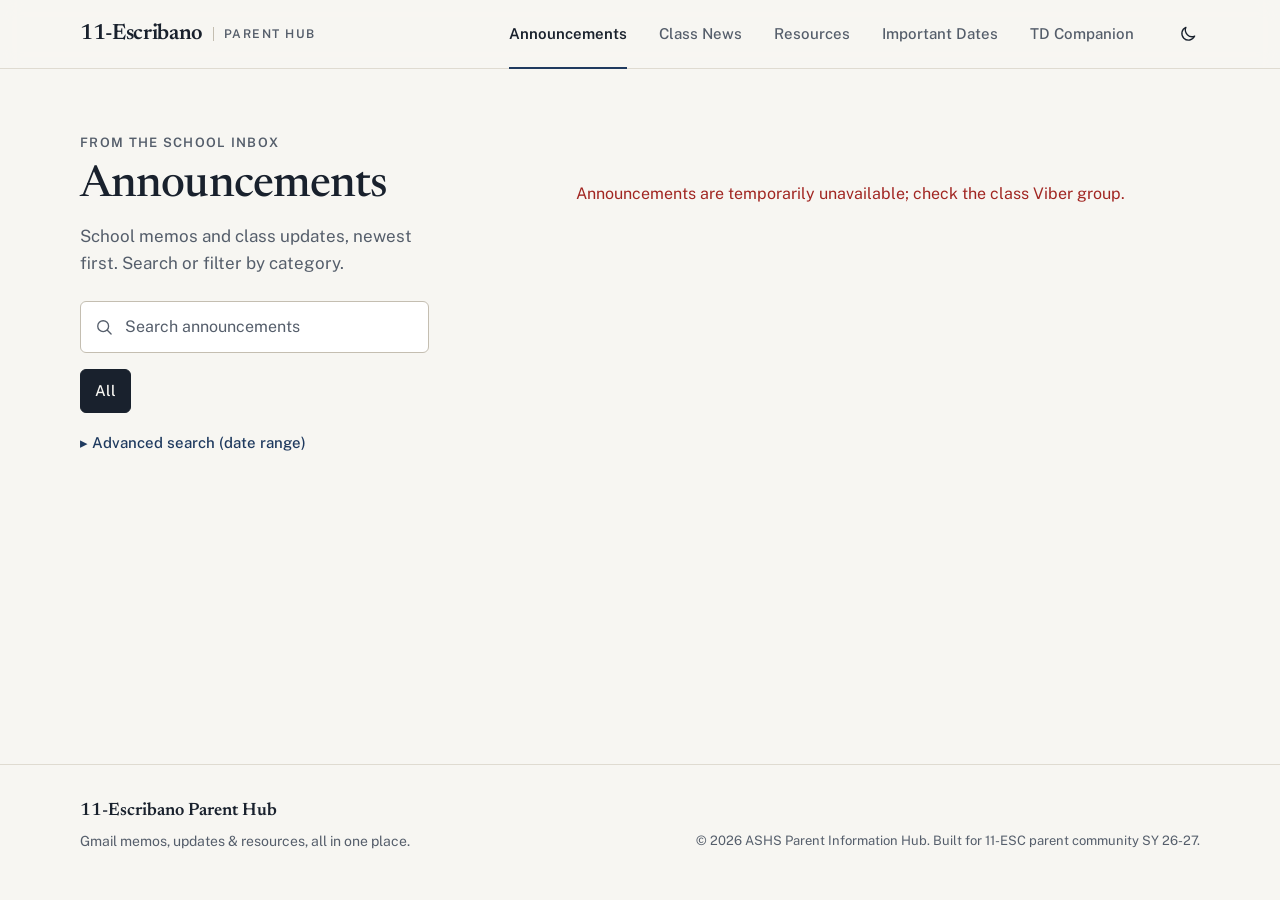
==== commit 8e69a723: "Class News: add news page, retreat article, nav link" ====
--- a/website/index.html
+++ b/website/index.html
@@ -33,6 +33,7 @@
       </a>
       <nav class="site-nav" aria-label="Site sections">
         <a href="index.html" class="site-nav-link is-active" aria-current="page">Announcements</a>
+        <a href="news.html" class="site-nav-link">Class News</a>
         <a href="resources.html" class="site-nav-link">Resources</a>
         <a href="important-dates.html" class="site-nav-link">Important Dates</a>
         <a href="td-companion.html" class="site-nav-link">TD Companion</a>
@@ -163,6 +164,6 @@
   </footer>
 
   <script src="theme.js?v=2"></script>
-  <script src="app.js?v=3"></script>
+  <script src="app.js?v=5"></script>
 </body>
 </html>
--- a/website/style.css
+++ b/website/style.css
@@ -1464,14 +1464,202 @@
   display: inline-flex;
   align-items: center;
   min-height: 44px;
+  padding: 0 var(--s-4);
+  border: 1.5px solid var(--warm);
+  border-radius: var(--radius-sm);
+  background: transparent;
+  font: inherit;
+  font-size: 0.875rem;
   font-weight: 600;
   color: var(--warm-text);
-  text-decoration: none;
+  cursor: pointer;
   white-space: nowrap;
 }
 
 .td-open-signup:hover {
-  text-decoration: underline;
+  background: var(--warm);
+  color: var(--warm-ink);
+}
+
+.td-open-signup:focus-visible,
+.signup-dialog :focus-visible {
+  outline: 2px solid var(--focus);
+  outline-offset: 2px;
+}
+
+/* ---------- Sign-up dialog (bottom sheet on phones, centered card on wide) ---------- */
+.signup-dialog {
+  width: min(460px, calc(100vw - 2 * var(--gutter)));
+  max-height: calc(100dvh - 2 * var(--s-5));
+  padding: 0;
+  border: 1px solid var(--rule);
+  border-top: 3px solid var(--accent);
+  border-radius: var(--radius);
+  background: var(--bg);
+  color: var(--text);
+  font-family: var(--font-body);
+  box-shadow: 0 18px 48px rgba(20, 24, 32, 0.22);
+}
+
+.signup-dialog::backdrop {
+  background: var(--overlay);
+}
+
+.signup-form,
+.signup-done {
+  padding: var(--s-5);
+}
+
+.signup-head {
+  position: relative;
+  padding-right: 44px;
+  margin-bottom: var(--s-4);
+}
+
+.signup-head .eyebrow {
+  margin: 0 0 var(--s-1);
+}
+
+.signup-title {
+  margin: 0;
+  font-family: var(--font-display);
+  font-weight: 600;
+  font-size: 1.75rem;
+  line-height: 1.15;
+  color: var(--text);
+}
+
+.signup-when {
+  margin: var(--s-1) 0 0;
+  color: var(--warm-text);
+  font-weight: 600;
+}
+
+.signup-close {
+  position: absolute;
+  top: -6px;
+  right: -10px;
+  width: 44px;
+  height: 44px;
+  display: inline-flex;
+  align-items: center;
+  justify-content: center;
+  border: 0;
+  border-radius: var(--radius-sm);
+  background: transparent;
+  color: var(--text-muted);
+  cursor: pointer;
+}
+
+.signup-close:hover { color: var(--text); background: var(--surface-2); }
+
+.signup-field {
+  margin-bottom: var(--s-4);
+}
+
+.signup-field label {
+  display: block;
+  margin-bottom: var(--s-1);
+  font-weight: 600;
+  font-size: 0.9375rem;
+}
+
+.signup-field .req { color: var(--danger); }
+
+.signup-field input {
+  width: 100%;
+  min-height: 46px;
+  padding: var(--s-2) var(--s-3);
+  border: 1px solid var(--rule-strong);
+  border-radius: var(--radius-sm);
+  background: var(--surface);
+  color: var(--text);
+  font: inherit;
+  font-size: 1rem; /* 16px keeps iOS from zooming */
+}
+
+.signup-field input[aria-invalid="true"] {
+  border-color: var(--danger);
+  box-shadow: inset 0 0 0 1px var(--danger);
+}
+
+.signup-hint {
+  margin: var(--s-1) 0 0;
+  color: var(--text-muted);
+  font-size: 0.8125rem;
+}
+
+.signup-err {
+  margin: var(--s-1) 0 0;
+  color: var(--danger);
+  font-size: 0.875rem;
+  font-weight: 600;
+}
+
+.signup-err:empty,
+.signup-status:empty { display: none; }
+
+.signup-consent {
+  margin: 0 0 var(--s-4);
+  padding: var(--s-2) var(--s-3);
+  border-left: 2px solid var(--accent);
+  background: var(--surface-2);
+  font-size: 0.875rem;
+  color: var(--text);
+}
+
+.signup-status {
+  margin: 0 0 var(--s-4);
+  padding: var(--s-2) var(--s-3);
+  border-left: 2px solid var(--warm);
+  background: var(--warm-tint);
+  color: var(--text);
+  font-size: 0.875rem;
+}
+
+.signup-actions {
+  display: flex;
+  justify-content: flex-end;
+  gap: var(--s-3);
+}
+
+.signup-cancel,
+.signup-submit {
+  min-height: 44px;
+  padding: 0 var(--s-5);
+  border-radius: var(--radius-sm);
+  font: inherit;
+  font-weight: 600;
+  cursor: pointer;
+}
+
+.signup-cancel {
+  border: 1px solid var(--rule-strong);
+  background: transparent;
+  color: var(--text);
+}
+
+.signup-submit {
+  border: 0;
+  background: var(--accent);
+  color: var(--accent-ink);
+}
+
+.signup-submit:disabled { opacity: 0.7; cursor: progress; }
+
+.signup-done-text { margin: var(--s-3) 0 var(--s-5); line-height: 1.55; }
+
+@media (max-width: 599px) {
+  .signup-dialog {
+    width: 100vw;
+    max-width: 100vw;
+    margin: auto 0 0;
+    border-radius: var(--radius) var(--radius) 0 0;
+    border-left: 0;
+    border-right: 0;
+    border-bottom: 0;
+  }
+  .signup-actions > * { flex: 1; }
 }
 
 /* Upcoming OPEN row: warm rule + tint behind the date block. */
@@ -1735,3 +1923,112 @@
     border: 1px solid CanvasText;
   }
 }
+
+/* TD session details */
+.td-info{margin:24px 0;border-top:1px solid var(--rule-strong);padding-top:16px}
+.td-info-title{font-size:.75rem;letter-spacing:.12em;text-transform:uppercase;font-weight:600;margin:0 0 8px;color:var(--accent-text);font-family:inherit}
+.td-info-list{margin:0;display:grid}
+.td-info-row{display:grid;grid-template-columns:28px 1fr;column-gap:12px;align-items:start;padding:10px 0;border-bottom:1px solid var(--rule)}
+.td-info-icon{grid-row:span 2;width:22px;height:22px;margin-top:2px;fill:none;stroke:var(--accent-text);stroke-width:1.6;stroke-linecap:round;stroke-linejoin:round}
+.td-info-row dt{font-size:.8rem;opacity:.7;margin:0}
+.td-info-row dd{margin:2px 0 0;font-size:1rem;font-weight:500;line-height:1.35}
+.td-info-row--key dd{font-family:"Newsreader",Georgia,serif;font-size:1.35rem;font-weight:600;color:var(--accent-text)}
+
+/* Home-visit rows on the TD Companion schedule (not a Tuesday session). */
+.td-tag {
+  display: inline-block;
+  margin-bottom: 0.25rem;
+  padding: 0.1rem 0.5rem;
+  border-radius: 999px;
+  font-size: 0.75rem;
+  font-weight: 700;
+  letter-spacing: 0.02em;
+  text-transform: uppercase;
+}
+.td-tag--home {
+  background: #fff1d6;
+  color: #7a4b00;
+  border: 1px solid #e8b65c;
+}
+[data-theme="dark"] .td-tag--home {
+  background: #3a2a0a;
+  color: #ffd58a;
+  border-color: #8a6420;
+}
+.td-schedule-item.is-home-visit .td-schedule-main { display: flex; flex-direction: column; align-items: flex-start; }
+.td-home-note { font-style: italic; }
+
+/* ---------- Class News ---------- */
+.news-list {
+  display: flex;
+  flex-direction: column;
+}
+
+.news-article {
+  padding: 0 0 var(--s-6);
+  margin-bottom: var(--s-6);
+  border-bottom: 1px solid var(--rule);
+  min-width: 0;
+  overflow-wrap: break-word;
+}
+
+.news-figure {
+  margin: 0 0 var(--s-4);
+}
+
+.news-photo {
+  display: block;
+  width: 100%;
+  height: auto;
+  aspect-ratio: 16 / 9;
+  object-fit: cover;
+  border-radius: var(--radius);
+  background: var(--surface-2);
+}
+
+.news-caption {
+  margin-top: var(--s-2);
+  font-size: 0.8125rem;
+  color: var(--text-muted);
+}
+
+.news-article .card-date {
+  display: block;
+}
+
+.news-title {
+  font-size: 1.75rem;
+  line-height: 1.2;
+  text-wrap: balance;
+}
+
+.news-title a {
+  color: var(--text);
+  text-decoration: none;
+}
+
+.news-title a:hover {
+  text-decoration: underline;
+}
+
+.news-byline {
+  margin: var(--s-2) 0 0;
+  font-size: 0.875rem;
+  font-weight: 600;
+  color: var(--accent-text);
+}
+
+.news-body {
+  margin-top: var(--s-4);
+  max-width: 40em;
+  font-size: 1.0625rem;
+  line-height: 1.7;
+}
+
+.news-body p {
+  margin: 0 0 var(--s-4);
+}
+
+.news-toggle {
+  padding-left: 0;
+}
